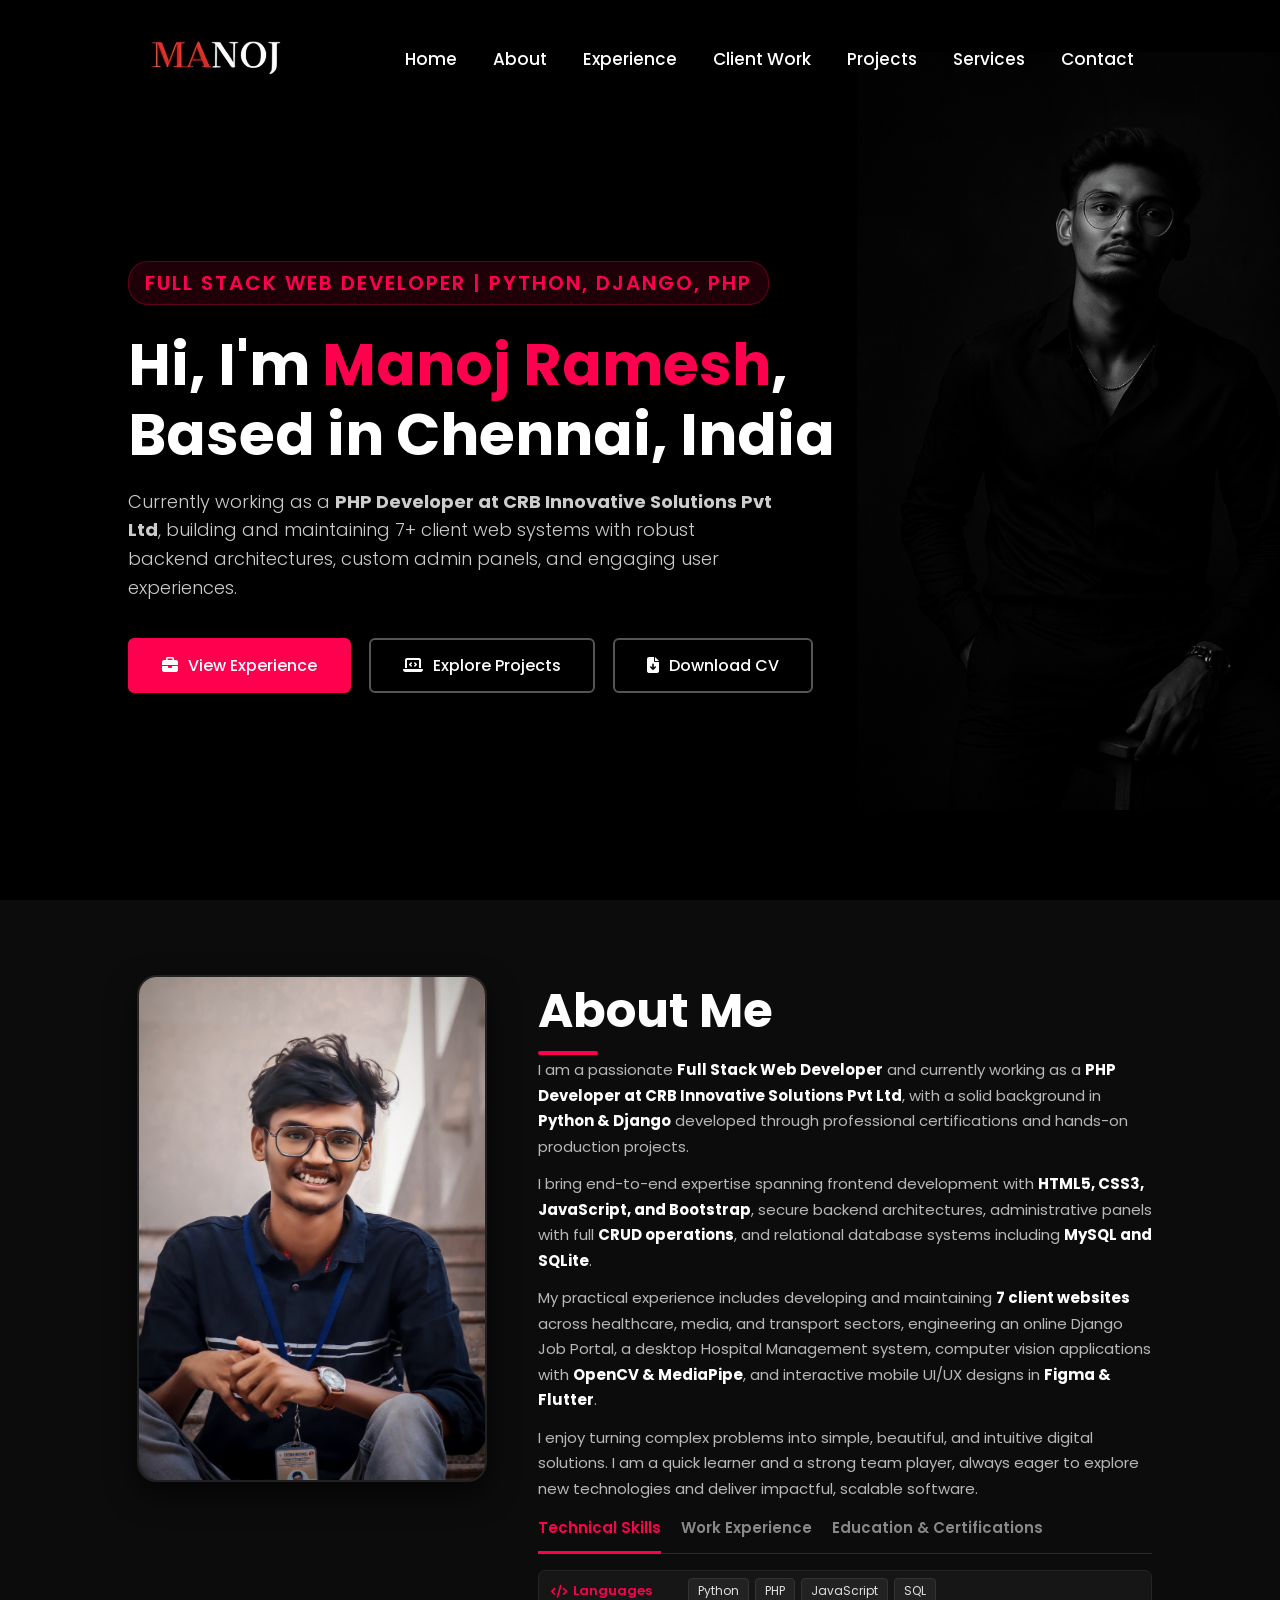
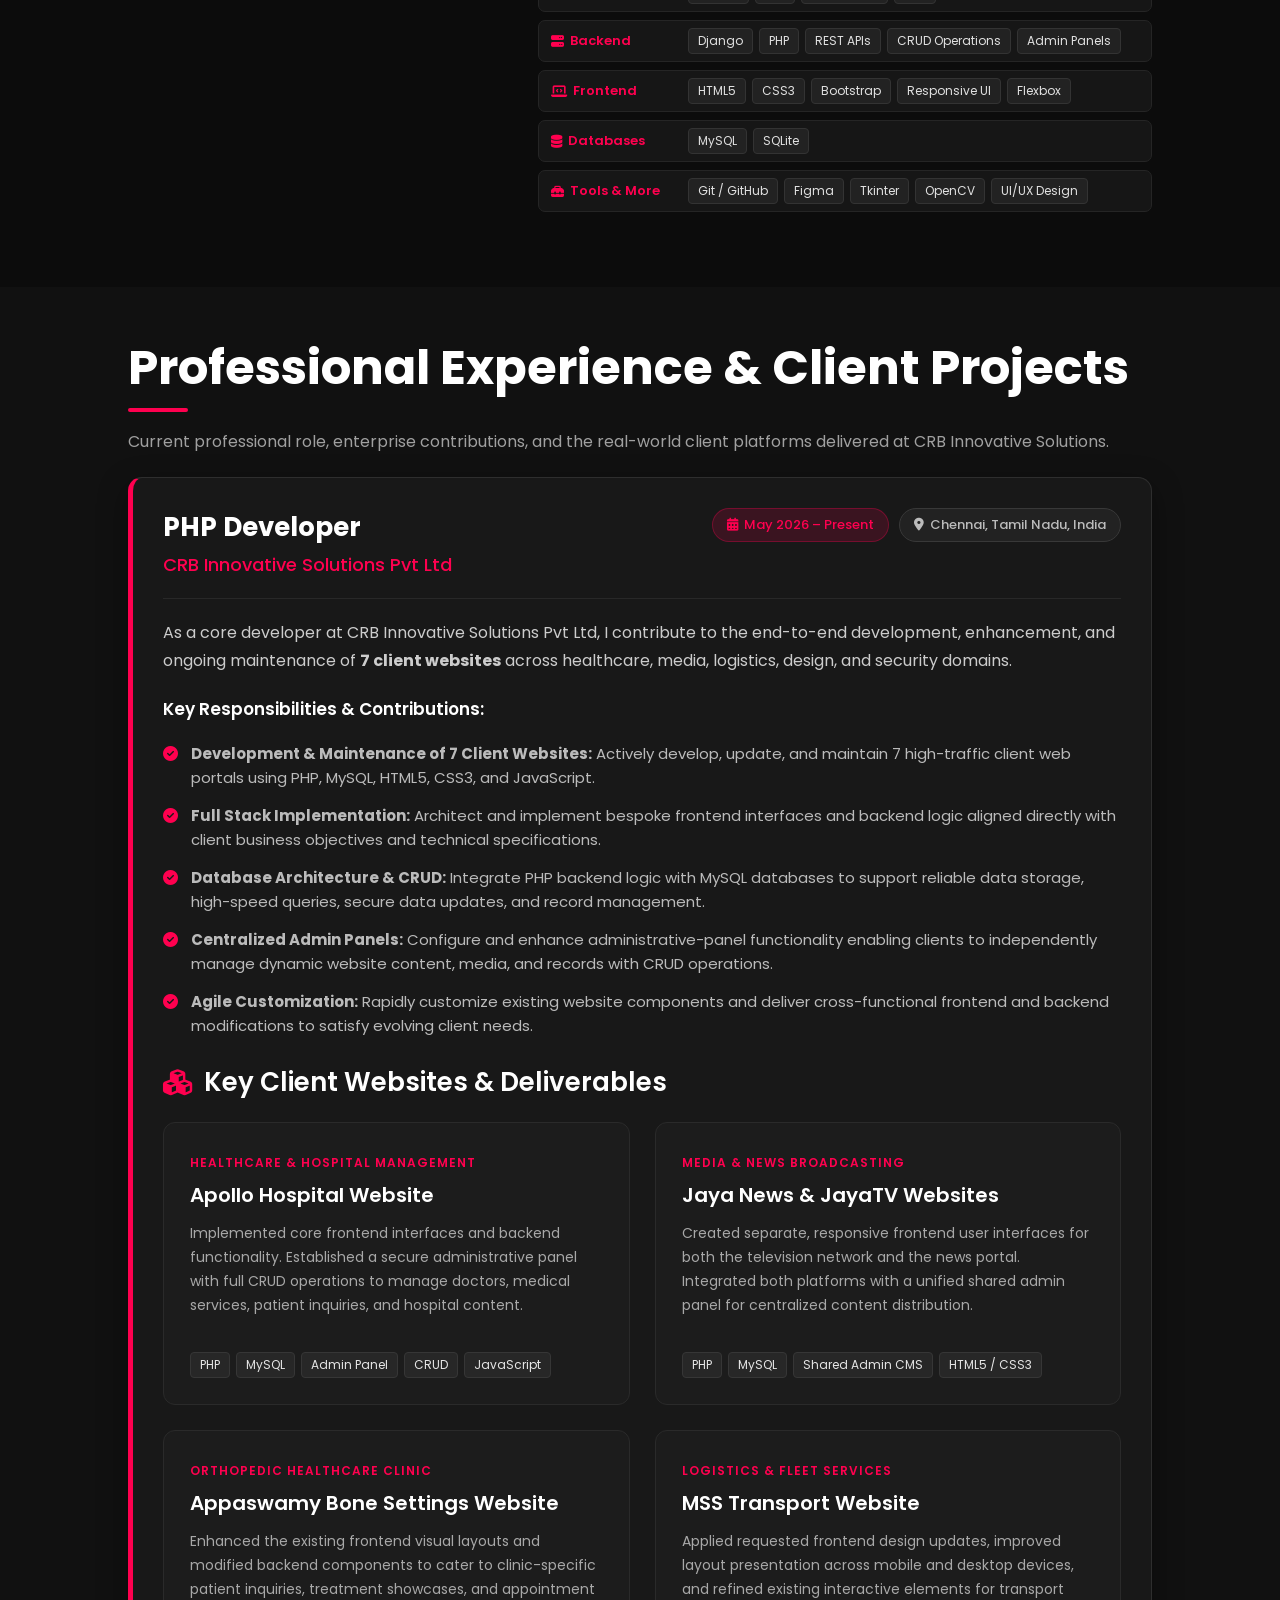
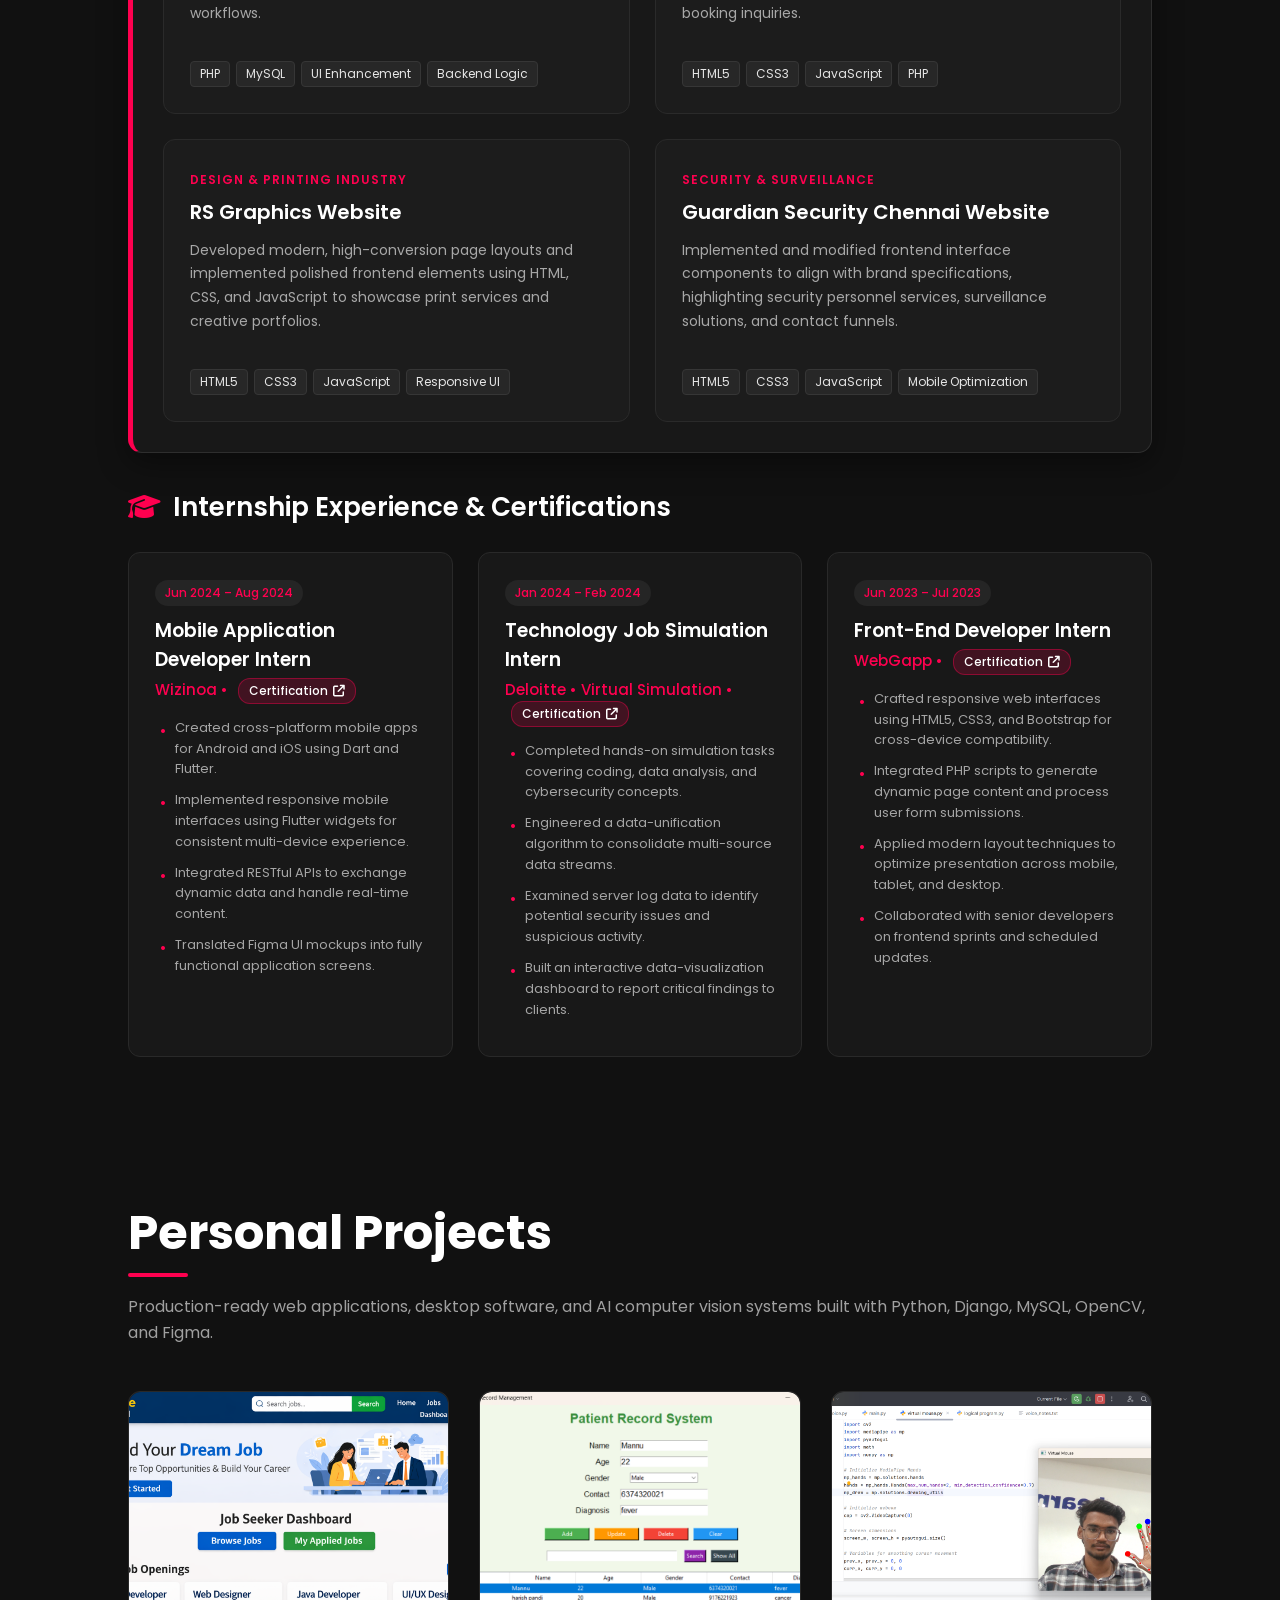
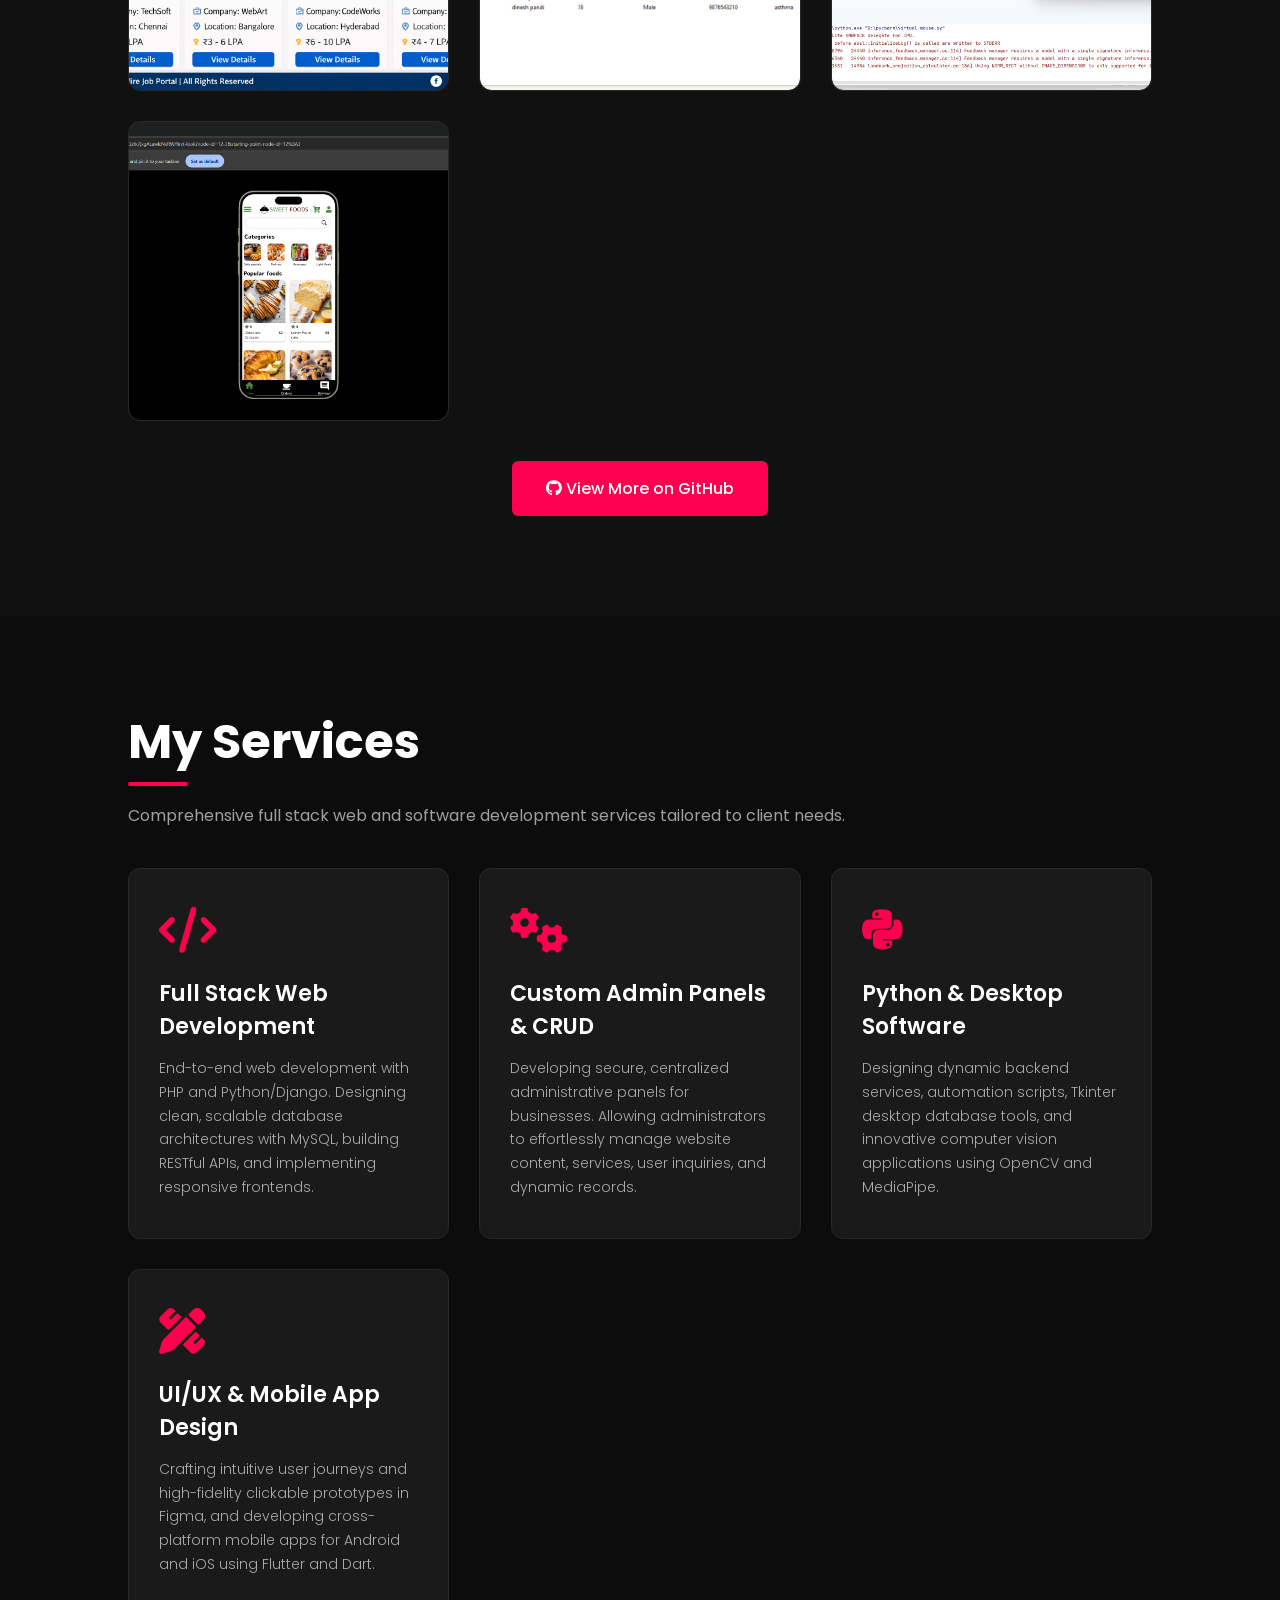
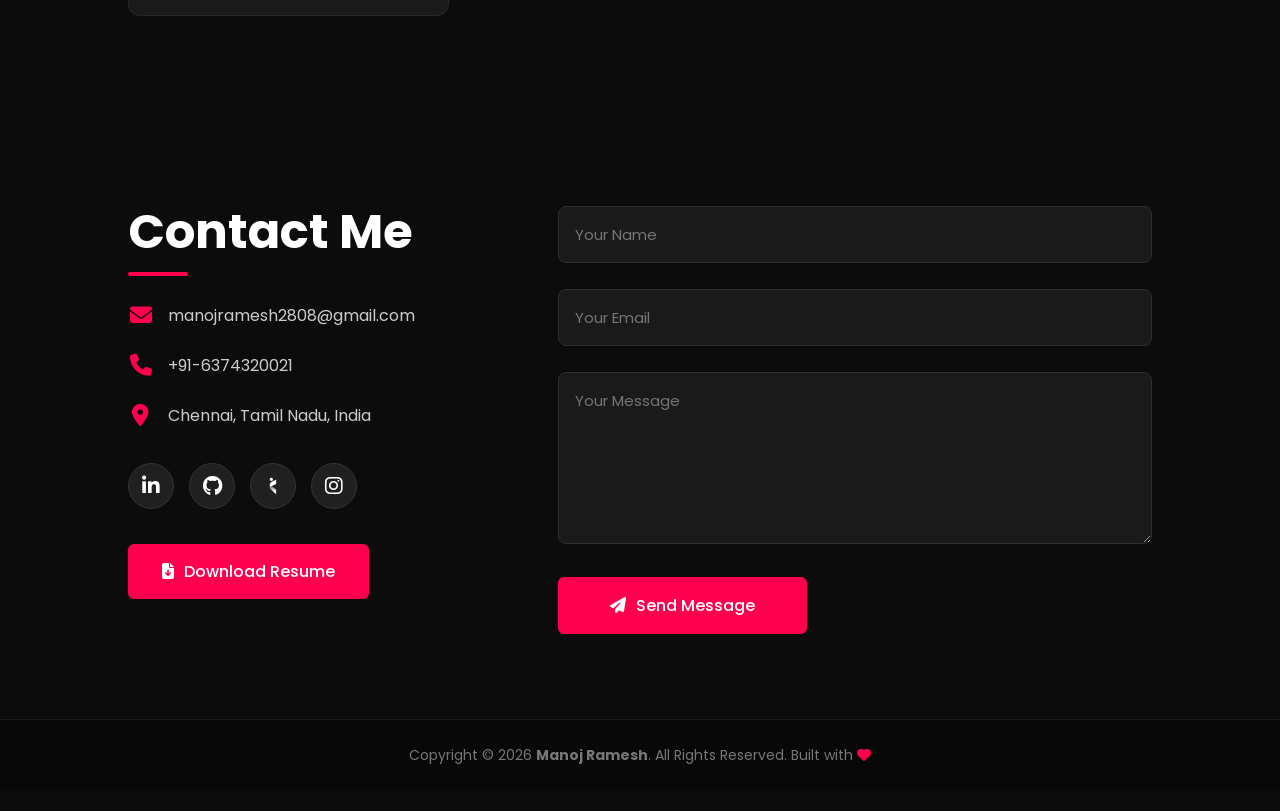
==== index.html @ 7171f38d "first commit" ====
<!DOCTYPE html>
<html lang="en">

<head>
    <meta charset="UTF-8">
    <meta name="viewport" content="width=device-width, initial-scale=1.0">
    <title>Manoj Ramesh | Full Stack Web Developer (Python, Django, PHP)</title>
    <meta name="description" content="Portfolio of Manoj Ramesh - Full Stack Web Developer specializing in Python, Django, PHP, MySQL, and modern frontend technologies.">
    
    <!-- Google Fonts -->
    <link rel="preconnect" href="https://fonts.googleapis.com">
    <link rel="preconnect" href="https://fonts.gstatic.com" crossorigin>
    <link href="https://fonts.googleapis.com/css2?family=Poppins:wght@300;400;500;600;700;800&display=swap" rel="stylesheet">
    
    <!-- Font Awesome -->
    <link rel="stylesheet" href="https://cdnjs.cloudflare.com/ajax/libs/font-awesome/6.5.1/css/all.min.css"
        integrity="sha512-DTOQO9RWCH3ppGqcWaEA1BIZOC6xxalwEsw9c2QQeAIftl+Vegovlnee1c9QX4TctnWMn13TZye+giMm8e2LwA=="
        crossorigin="anonymous" referrerpolicy="no-referrer" />
        
    <link rel="stylesheet" href="style.css">
</head>

<body>
    <!-- ----------------- Header / Hero ----------------- -->
    <div id="header">
        <div class="container">
            <nav>
                <img src="image/manoj logo.jpeg" alt="Manoj Ramesh" class="logo">
                <ul id="sidemenu">
                    <li><a href="#header" onclick="closemenu()">Home</a></li>
                    <li><a href="#about" onclick="closemenu()">About</a></li>
                    <li><a href="#about" onclick="goToExperienceTab(event); closemenu();">Experience</a></li>
                    <li><a href="#client-projects" onclick="closemenu()">Client Work</a></li>
                    <li><a href="#portfolio" onclick="closemenu()">Projects</a></li>
                    <li><a href="#services" onclick="closemenu()">Services</a></li>
                    <li><a href="#contact" onclick="closemenu()">Contact</a></li>
                    <i class="fa-solid fa-xmark" onclick="closemenu()"></i>
                </ul>
                <i class="fa-solid fa-bars" onclick="openmenu()"></i>
            </nav>
            
            <div class="header-text">
                <span class="tagline">Full Stack Web Developer | Python, Django, PHP</span>
                <h1>Hi, I'm <span>Manoj Ramesh</span>,<br>Based in Chennai, India</h1>
                <p class="header-bio">
                    Currently working as a <strong>PHP Developer at CRB Innovative Solutions Pvt Ltd</strong>, building and maintaining 7+ client web systems with robust backend architectures, custom admin panels, and engaging user experiences.
                </p>
                <div class="hero-btns">
                    <a href="#about" onclick="goToExperienceTab(event)" class="btn"><i class="fa-solid fa-briefcase"></i> View Experience</a>
                    <a href="#portfolio" class="btn btn-outline"><i class="fa-solid fa-laptop-code"></i> Explore Projects</a>
                    <a href="image/Manoj_Ramesh_Resume.pdf" download="Manoj_Ramesh_Resume.pdf" target="_blank" rel="noopener noreferrer" class="btn btn-outline"><i class="fa-solid fa-file-arrow-down"></i> Download CV</a>
                </div>
            </div>
        </div>
    </div>

    <!-- ----------------- About Section ----------------- -->
    <div id="about">
        <div class="container">
            <div class="row">
                <div class="about-col-1">
                    <img src="image/m1.png" alt="Manoj Ramesh">
                </div>
                <div class="about-col-2">
                    <h1 class="sub-title">About Me</h1>
                    <p class="about-desc">
                        I am a passionate <strong>Full Stack Web Developer</strong> and currently working as a <strong>PHP Developer at CRB Innovative Solutions Pvt Ltd</strong>, with a solid background in <strong>Python &amp; Django</strong> developed through professional certifications and hands-on production projects.
                    </p>
                    <p class="about-desc">
                        I bring end-to-end expertise spanning frontend development with <strong>HTML5, CSS3, JavaScript, and Bootstrap</strong>, secure backend architectures, administrative panels with full <strong>CRUD operations</strong>, and relational database systems including <strong>MySQL and SQLite</strong>.
                    </p>
                    <p class="about-desc">
                        My practical experience includes developing and maintaining <strong>7 client websites</strong> across healthcare, media, and transport sectors, engineering an online Django Job Portal, a desktop Hospital Management system, computer vision applications with <strong>OpenCV &amp; MediaPipe</strong>, and interactive mobile UI/UX designs in <strong>Figma &amp; Flutter</strong>.
                    </p>
                    <p class="about-desc">
                        I enjoy turning complex problems into simple, beautiful, and intuitive digital solutions. I am a quick learner and a strong team player, always eager to explore new technologies and deliver impactful, scalable software.
                    </p>

                    <div class="tab-titles">
                        <p class="tab-links active-links" data-tab="Skills" onclick="opentab('Skills', event)">Technical Skills</p>
                        <p class="tab-links" data-tab="experience" onclick="opentab('experience', event)">Work Experience</p>
                        <p class="tab-links" data-tab="education" onclick="opentab('education', event)">Education &amp; Certifications</p>
                    </div>

                    <!-- Skills Tab -->
                    <div class="tab-contents active-tab" id="Skills">
                        <div class="skills-compact">
                            <div class="skill-row">
                                <span class="skill-label"><i class="fa-solid fa-code"></i> Languages</span>
                                <div class="skill-pills">
                                    <span class="pill">Python</span>
                                    <span class="pill">PHP</span>
                                    <span class="pill">JavaScript</span>
                                    <span class="pill">SQL</span>
                                </div>
                            </div>
                            <div class="skill-row">
                                <span class="skill-label"><i class="fa-solid fa-server"></i> Backend</span>
                                <div class="skill-pills">
                                    <span class="pill">Django</span>
                                    <span class="pill">PHP</span>
                                    <span class="pill">REST APIs</span>
                                    <span class="pill">CRUD Operations</span>
                                    <span class="pill">Admin Panels</span>
                                </div>
                            </div>
                            <div class="skill-row">
                                <span class="skill-label"><i class="fa-solid fa-laptop-code"></i> Frontend</span>
                                <div class="skill-pills">
                                    <span class="pill">HTML5</span>
                                    <span class="pill">CSS3</span>
                                    <span class="pill">Bootstrap</span>
                                    <span class="pill">Responsive UI</span>
                                    <span class="pill">Flexbox</span>
                                </div>
                            </div>
                            <div class="skill-row">
                                <span class="skill-label"><i class="fa-solid fa-database"></i> Databases</span>
                                <div class="skill-pills">
                                    <span class="pill">MySQL</span>
                                    <span class="pill">SQLite</span>
                                </div>
                            </div>
                            <div class="skill-row">
                                <span class="skill-label"><i class="fa-solid fa-toolbox"></i> Tools &amp; More</span>
                                <div class="skill-pills">
                                    <span class="pill">Git / GitHub</span>
                                    <span class="pill">Figma</span>
                                    <span class="pill">Tkinter</span>
                                    <span class="pill">OpenCV</span>
                                    <span class="pill">UI/UX Design</span>
                                </div>
                            </div>
                        </div>
                    </div>

                    <!-- Experience Tab -->
                    <div class="tab-contents" id="experience">
                        <div class="compact-timeline">
                            <div class="timeline-item">
                                <div class="timeline-header">
                                    <h4>PHP Developer <span>@ CRB Innovative Solutions</span></h4>
                                    <span class="timeline-date">May 2026 – Present</span>
                                </div>
                                <p>Developing &amp; maintaining 7 client websites with PHP, MySQL &amp; custom CRUD admin panels.</p>
                            </div>
                            <div class="timeline-item">
                                <div class="timeline-header">
                                    <h4>Mobile App Developer Intern <span>@ Wizinoa</span> <a href="https://drive.google.com/file/d/1SeJRbdCoPARKc5NvmIj60TiiiS3djqzs/view?usp=drive_link" target="_blank" rel="noopener noreferrer" class="timeline-cert" title="View Wizinoa Certificate"><i class="fa-solid fa-arrow-up-right-from-square"></i></a></h4>
                                    <span class="timeline-date">Jun 2024 – Aug 2024</span>
                                </div>
                                <p>Built cross-platform Flutter/Dart apps with RESTful APIs and Figma UI translations.</p>
                            </div>
                            <div class="timeline-item">
                                <div class="timeline-header">
                                    <h4>Tech Job Simulation Intern <span>@ Deloitte</span> <a href="https://drive.google.com/file/d/1a8XQLCjoil1y2o9O_b8Btnmnpqd7zQct/view?usp=drive_link" target="_blank" rel="noopener noreferrer" class="timeline-cert" title="View Deloitte Certificate"><i class="fa-solid fa-arrow-up-right-from-square"></i></a></h4>
                                    <span class="timeline-date">Jan 2024 – Feb 2024</span>
                                </div>
                                <p>Data unification algorithm, log security analysis &amp; client visualization dashboards.</p>
                            </div>
                            <div class="timeline-item">
                                <div class="timeline-header">
                                    <h4>Front-End Developer Intern <span>@ WebGapp</span> <a href="https://drive.google.com/file/d/194Sd9KxxtYBKtqY3n8BTfPr70JJgkqTL/view?usp=drive_link" target="_blank" rel="noopener noreferrer" class="timeline-cert" title="View WebGapp Certificate"><i class="fa-solid fa-arrow-up-right-from-square"></i></a></h4>
                                    <span class="timeline-date">Jun 2023 – Jul 2023</span>
                                </div>
                                <p>Crafted responsive web interfaces with HTML5, CSS3, Bootstrap &amp; dynamic PHP scripts.</p>
                            </div>
                        </div>
                    </div>

                    <!-- Education Tab -->
                    <div class="tab-contents" id="education">
                        <div class="compact-timeline">
                            <div class="timeline-item">
                                <div class="timeline-header">
                                    <h4>B.E. Computer Science &amp; Engineering</h4>
                                    <span class="timeline-date">2021 – 2025</span>
                                </div>
                                <p>Fatima Michael College of Engineering and Technology • <strong>CGPA: 7.5 / 10.0</strong></p>
                            </div>
                            <div class="timeline-item">
                                <div class="timeline-header">
                                    <h4>Professional Certifications</h4>
                                </div>
                                <div class="skill-pills" style="margin-top: 6px;">
                                    <a href="https://drive.google.com/file/d/1n3PugM1PumfXCnBULHODAvtCDlYxvCdp/view?usp=drive_link" target="_blank" rel="noopener noreferrer" class="pill pill-link" title="Click to view Python Full Stack Certificate"><i class="fa-solid fa-certificate" style="color: #ff004f;"></i> Python Full Stack <i class="fa-solid fa-arrow-up-right-from-square" style="font-size: 10px; margin-left: 3px; color: #ff004f;"></i></a>
                                    <a href="https://drive.google.com/file/d/1MVg9RSWsAK6GQ10AkSQnTVGwOfi8_Z6g/view?usp=drive_link" target="_blank" rel="noopener noreferrer" class="pill pill-link" title="Click to view Cisco CCNA Certificate"><i class="fa-solid fa-certificate" style="color: #ff004f;"></i> Cisco CCNA <i class="fa-solid fa-arrow-up-right-from-square" style="font-size: 10px; margin-left: 3px; color: #ff004f;"></i></a>
                                    <a href="https://drive.google.com/file/d/1JfpSFy-7IV1XxnDhaRau86LdJG6IN-04/view?usp=drive_link" target="_blank" rel="noopener noreferrer" class="pill pill-link" title="Click to view UI/UX Design Certificate"><i class="fa-solid fa-certificate" style="color: #ff004f;"></i> UI/UX Design <i class="fa-solid fa-arrow-up-right-from-square" style="font-size: 10px; margin-left: 3px; color: #ff004f;"></i></a>
                                    <a href="https://drive.google.com/file/d/1HYjTEQ-Je4i0jJEo9oRe0ZLg57Mr2Nta/view?usp=drive_link" target="_blank" rel="noopener noreferrer" class="pill pill-link" title="Click to view DCA Certificate"><i class="fa-solid fa-certificate" style="color: #ff004f;"></i> DCA <i class="fa-solid fa-arrow-up-right-from-square" style="font-size: 10px; margin-left: 3px; color: #ff004f;"></i></a>
                                    <a href="https://drive.google.com/file/d/1tR59QTc2dSclfivomRSajhYR82QL5Ack/view?usp=drive_link" target="_blank" rel="noopener noreferrer" class="pill pill-link" title="Click to view MS PowerPoint Certificate"><i class="fa-solid fa-certificate" style="color: #ff004f;"></i> MS PowerPoint <i class="fa-solid fa-arrow-up-right-from-square" style="font-size: 10px; margin-left: 3px; color: #ff004f;"></i></a>
                                </div>
                            </div>
                            <div class="timeline-item">
                                <div class="timeline-header">
                                    <h4>Languages</h4>
                                </div>
                                <p>English (Professional), Tamil (Native)</p>
                            </div>
                        </div>
                    </div>

                </div>
            </div>
        </div>
    </div>

    <!-- ----------------- Dedicated Experience & Client Work ----------------- -->
    <div id="client-projects">
        <div class="container">
            <h1 class="sub-title">Professional Experience &amp; Client Projects</h1>
            <p class="section-desc">
                Current professional role, enterprise contributions, and the real-world client platforms delivered at CRB Innovative Solutions.
            </p>

            <!-- Main Current Employment Card -->
            <div class="current-job-card">
                <div class="job-header">
                    <div class="job-title-group">
                        <h3>PHP Developer</h3>
                        <h4>CRB Innovative Solutions Pvt Ltd</h4>
                    </div>
                    <div class="job-meta-badges">
                        <span class="meta-badge"><i class="fa-solid fa-calendar-days"></i> May 2026 – Present</span>
                        <span class="meta-badge location"><i class="fa-solid fa-location-dot"></i> Chennai, Tamil Nadu, India</span>
                    </div>
                </div>

                <p class="job-overview">
                    As a core developer at CRB Innovative Solutions Pvt Ltd, I contribute to the end-to-end development, enhancement, and ongoing maintenance of <strong>7 client websites</strong> across healthcare, media, logistics, design, and security domains.
                </p>

                <h4 style="color: #fff; font-size: 17px; margin-top: 20px; font-weight: 600;">Key Responsibilities &amp; Contributions:</h4>
                <ul class="job-contributions">
                    <li>
                        <i class="fa-solid fa-check-circle"></i>
                        <strong>Development &amp; Maintenance of 7 Client Websites:</strong> Actively develop, update, and maintain 7 high-traffic client web portals using PHP, MySQL, HTML5, CSS3, and JavaScript.
                    </li>
                    <li>
                        <i class="fa-solid fa-check-circle"></i>
                        <strong>Full Stack Implementation:</strong> Architect and implement bespoke frontend interfaces and backend logic aligned directly with client business objectives and technical specifications.
                    </li>
                    <li>
                        <i class="fa-solid fa-check-circle"></i>
                        <strong>Database Architecture &amp; CRUD:</strong> Integrate PHP backend logic with MySQL databases to support reliable data storage, high-speed queries, secure data updates, and record management.
                    </li>
                    <li>
                        <i class="fa-solid fa-check-circle"></i>
                        <strong>Centralized Admin Panels:</strong> Configure and enhance administrative-panel functionality enabling clients to independently manage dynamic website content, media, and records with CRUD operations.
                    </li>
                    <li>
                        <i class="fa-solid fa-check-circle"></i>
                        <strong>Agile Customization:</strong> Rapidly customize existing website components and deliver cross-functional frontend and backend modifications to satisfy evolving client needs.
                    </li>
                </ul>

                <!-- Key Client Projects Grid -->
                <h3 class="client-projects-title">
                    <i class="fa-solid fa-cubes"></i> Key Client Websites &amp; Deliverables
                </h3>

                <div class="client-grid">
                    <!-- 1. Apollo Hospital -->
                    <div class="client-card">
                        <div class="client-card-top">
                            <span class="client-category-tag">Healthcare &amp; Hospital Management</span>
                            <h4>Apollo Hospital Website</h4>
                            <p>
                                Implemented core frontend interfaces and backend functionality. Established a secure administrative panel with full CRUD operations to manage doctors, medical services, patient inquiries, and hospital content.
                            </p>
                        </div>
                        <div class="client-card-footer">
                            <span class="tech-tag">PHP</span>
                            <span class="tech-tag">MySQL</span>
                            <span class="tech-tag">Admin Panel</span>
                            <span class="tech-tag">CRUD</span>
                            <span class="tech-tag">JavaScript</span>
                        </div>
                    </div>

                    <!-- 2. Jaya News and JayaTV -->
                    <div class="client-card">
                        <div class="client-card-top">
                            <span class="client-category-tag">Media &amp; News Broadcasting</span>
                            <h4>Jaya News &amp; JayaTV Websites</h4>
                            <p>
                                Created separate, responsive frontend user interfaces for both the television network and the news portal. Integrated both platforms with a unified shared admin panel for centralized content distribution.
                            </p>
                        </div>
                        <div class="client-card-footer">
                            <span class="tech-tag">PHP</span>
                            <span class="tech-tag">MySQL</span>
                            <span class="tech-tag">Shared Admin CMS</span>
                            <span class="tech-tag">HTML5 / CSS3</span>
                        </div>
                    </div>

                    <!-- 3. Appaswamy Bone Settings -->
                    <div class="client-card">
                        <div class="client-card-top">
                            <span class="client-category-tag">Orthopedic Healthcare Clinic</span>
                            <h4>Appaswamy Bone Settings Website</h4>
                            <p>
                                Enhanced the existing frontend visual layouts and modified backend components to cater to clinic-specific patient inquiries, treatment showcases, and appointment workflows.
                            </p>
                        </div>
                        <div class="client-card-footer">
                            <span class="tech-tag">PHP</span>
                            <span class="tech-tag">MySQL</span>
                            <span class="tech-tag">UI Enhancement</span>
                            <span class="tech-tag">Backend Logic</span>
                        </div>
                    </div>

                    <!-- 4. MSS Transport -->
                    <div class="client-card">
                        <div class="client-card-top">
                            <span class="client-category-tag">Logistics &amp; Fleet Services</span>
                            <h4>MSS Transport Website</h4>
                            <p>
                                Applied requested frontend design updates, improved layout presentation across mobile and desktop devices, and refined existing interactive elements for transport booking inquiries.
                            </p>
                        </div>
                        <div class="client-card-footer">
                            <span class="tech-tag">HTML5</span>
                            <span class="tech-tag">CSS3</span>
                            <span class="tech-tag">JavaScript</span>
                            <span class="tech-tag">PHP</span>
                        </div>
                    </div>

                    <!-- 5. RS Graphics -->
                    <div class="client-card">
                        <div class="client-card-top">
                            <span class="client-category-tag">Design &amp; Printing Industry</span>
                            <h4>RS Graphics Website</h4>
                            <p>
                                Developed modern, high-conversion page layouts and implemented polished frontend elements using HTML, CSS, and JavaScript to showcase print services and creative portfolios.
                            </p>
                        </div>
                        <div class="client-card-footer">
                            <span class="tech-tag">HTML5</span>
                            <span class="tech-tag">CSS3</span>
                            <span class="tech-tag">JavaScript</span>
                            <span class="tech-tag">Responsive UI</span>
                        </div>
                    </div>

                    <!-- 6. Guardian Security Chennai -->
                    <div class="client-card">
                        <div class="client-card-top">
                            <span class="client-category-tag">Security &amp; Surveillance</span>
                            <h4>Guardian Security Chennai Website</h4>
                            <p>
                                Implemented and modified frontend interface components to align with brand specifications, highlighting security personnel services, surveillance solutions, and contact funnels.
                            </p>
                        </div>
                        <div class="client-card-footer">
                            <span class="tech-tag">HTML5</span>
                            <span class="tech-tag">CSS3</span>
                            <span class="tech-tag">JavaScript</span>
                            <span class="tech-tag">Mobile Optimization</span>
                        </div>
                    </div>
                </div>
            </div>

            <!-- Internships Section -->
            <div class="internships-section">
                <h3 class="client-projects-title">
                    <i class="fa-solid fa-graduation-cap"></i> Internship Experience &amp; Certifications
                </h3>
                <div class="intern-grid">
                    <!-- Wizinoa -->
                    <div class="intern-card">
                        <span class="intern-badge">Jun 2024 – Aug 2024</span>
                        <h4>Mobile Application Developer Intern</h4>
                        <div class="intern-company">Wizinoa • <a href="https://drive.google.com/file/d/1SeJRbdCoPARKc5NvmIj60TiiiS3djqzs/view?usp=drive_link" target="_blank" rel="noopener noreferrer" class="intern-cert-link" title="Click to view Wizinoa Internship Certificate">Certification <i class="fa-solid fa-arrow-up-right-from-square"></i></a></div>
                        <ul>
                            <li>Created cross-platform mobile apps for Android and iOS using Dart and Flutter.</li>
                            <li>Implemented responsive mobile interfaces using Flutter widgets for consistent multi-device experience.</li>
                            <li>Integrated RESTful APIs to exchange dynamic data and handle real-time content.</li>
                            <li>Translated Figma UI mockups into fully functional application screens.</li>
                        </ul>
                    </div>

                    <!-- Deloitte -->
                    <div class="intern-card">
                        <span class="intern-badge">Jan 2024 – Feb 2024</span>
                        <h4>Technology Job Simulation Intern</h4>
                        <div class="intern-company">Deloitte • Virtual Simulation • <a href="https://drive.google.com/file/d/1a8XQLCjoil1y2o9O_b8Btnmnpqd7zQct/view?usp=drive_link" target="_blank" rel="noopener noreferrer" class="intern-cert-link" title="Click to view Deloitte Job Simulation Certificate">Certification <i class="fa-solid fa-arrow-up-right-from-square"></i></a></div>
                        <ul>
                            <li>Completed hands-on simulation tasks covering coding, data analysis, and cybersecurity concepts.</li>
                            <li>Engineered a data-unification algorithm to consolidate multi-source data streams.</li>
                            <li>Examined server log data to identify potential security issues and suspicious activity.</li>
                            <li>Built an interactive data-visualization dashboard to report critical findings to clients.</li>
                        </ul>
                    </div>

                    <!-- WebGapp -->
                    <div class="intern-card">
                        <span class="intern-badge">Jun 2023 – Jul 2023</span>
                        <h4>Front-End Developer Intern</h4>
                        <div class="intern-company">WebGapp • <a href="https://drive.google.com/file/d/194Sd9KxxtYBKtqY3n8BTfPr70JJgkqTL/view?usp=drive_link" target="_blank" rel="noopener noreferrer" class="intern-cert-link" title="Click to view WebGapp Internship Certificate">Certification <i class="fa-solid fa-arrow-up-right-from-square"></i></a></div>
                        <ul>
                            <li>Crafted responsive web interfaces using HTML5, CSS3, and Bootstrap for cross-device compatibility.</li>
                            <li>Integrated PHP scripts to generate dynamic page content and process user form submissions.</li>
                            <li>Applied modern layout techniques to optimize presentation across mobile, tablet, and desktop.</li>
                            <li>Collaborated with senior developers on frontend sprints and scheduled updates.</li>
                        </ul>
                    </div>
                </div>
            </div>
        </div>
    </div>

    <!-- ----------------- Projects / Work Section ----------------- -->
    <div id="portfolio">
        <div class="container">
            <h1 class="sub-title">Personal Projects</h1>
            <p class="section-desc">
                Production-ready web applications, desktop software, and AI computer vision systems built with Python, Django, MySQL, OpenCV, and Figma.
            </p>

            <div class="work-list">
                <!-- 1. Job Portal -->
                <div class="work">
                    <img src="image/work4.png" alt="Smart Hire Job Portal">
                    <div class="layer">
                        <h3>Job Portal (Smart Hire)</h3>
                        <p class="tech-stack">Python • Django • HTML5 • CSS3 • Bootstrap • JavaScript • MySQL • SQLite</p>
                        <p>
                            Developed a full-stack Django web application featuring user registration, role authentication, URL routing, job seeker &amp; employer dashboards, and database migration handling.
                        </p>
                        <a href="https://jobportal-2-y1wu.onrender.com/" target="_blank" title="View Live Job Portal"><i class="fa-solid fa-arrow-up-right-from-square"></i></a>
                    </div>
                </div>

                <!-- 2. Hospital Management System -->
                <div class="work">
                    <img src="image/work1.png" alt="Hospital Management System">
                    <div class="layer">
                        <h3>Hospital Management System</h3>
                        <p class="tech-stack">Python • Tkinter • MySQL Database</p>
                        <p>
                            Engineered a comprehensive desktop application to manage patient records, doctor information, and appointment scheduling with full CRUD operations and secure login authentication.
                        </p>
                        <a href="https://github.com/Manoj2823/Hospital-Management-System" target="_blank" rel="noopener noreferrer" title="View on GitHub"><i class="fa-brands fa-github"></i></a>
                    </div>
                </div>

                <!-- 3. Virtual Mouse Using Hand Gesture Recognition -->
                <div class="work">
                    <img src="image/work3.png" alt="Virtual Mouse Gesture Recognition">
                    <div class="layer">
                        <h3>Virtual Mouse (Gesture Recognition)</h3>
                        <p class="tech-stack">Python • MediaPipe • OpenCV • PyAutoGUI</p>
                        <p>
                            Webcam-based touchless mouse that translates hand gestures into real-time cursor movement, left-clicks, and right-clicks with landmark detection and cursor jitter smoothing.
                        </p>
                        <a href="https://github.com/Manoj2823/Virtual-Mouse-Using-Hand-gestures" target="_blank" rel="noopener noreferrer" title="View on GitHub"><i class="fa-brands fa-github"></i></a>
                    </div>
                </div>

                <!-- 4. Food Delivery App UI/UX -->
                <div class="work">
                    <img src="image/work2.png" alt="Food Delivery App UI/UX Design">
                    <div class="layer">
                        <h3>Food Delivery App (Sweet Foods)</h3>
                        <p class="tech-stack">Figma • Mobile UI/UX Design • Interactive Prototyping</p>
                        <p>
                            Designed high-fidelity UI/UX mobile prototypes covering onboarding, user authentication, restaurant catalogs, item filtering, cart, and checkout flow mapping.
                        </p>
                        <a href="https://www.figma.com/proto/pyUVQztk7jxgALawlcNxRW/first-look?node-id=0-1&t=zEWCAJIb4KPZZ1Pg-1" target="_blank" title="View Figma Prototype"><i class="fa-solid fa-arrow-up-right-from-square"></i></a>
                    </div>
                </div>
            </div>

            <a href="https://github.com/Manoj2823" target="_blank" class="btn btn-center"><i class="fa-brands fa-github"></i> View More on GitHub</a>
        </div>
    </div>

    <!-- ----------------- Services Section ----------------- -->
    <div id="services">
        <div class="container">
            <h1 class="sub-title">My Services</h1>
            <p class="section-desc">Comprehensive full stack web and software development services tailored to client needs.</p>

            <div class="services-list">
                <div>
                    <i class="fa-solid fa-code"></i>
                    <h2>Full Stack Web Development</h2>
                    <p>
                        End-to-end web development with PHP and Python/Django. Designing clean, scalable database architectures with MySQL, building RESTful APIs, and implementing responsive frontends.
                    </p>
                </div>
                <div>
                    <i class="fa-solid fa-gears"></i>
                    <h2>Custom Admin Panels &amp; CRUD</h2>
                    <p>
                        Developing secure, centralized administrative panels for businesses. Allowing administrators to effortlessly manage website content, services, user inquiries, and dynamic records.
                    </p>
                </div>
                <div>
                    <i class="fa-brands fa-python"></i>
                    <h2>Python &amp; Desktop Software</h2>
                    <p>
                        Designing dynamic backend services, automation scripts, Tkinter desktop database tools, and innovative computer vision applications using OpenCV and MediaPipe.
                    </p>
                </div>
                <div>
                    <i class="fa-solid fa-pen-ruler"></i>
                    <h2>UI/UX &amp; Mobile App Design</h2>
                    <p>
                        Crafting intuitive user journeys and high-fidelity clickable prototypes in Figma, and developing cross-platform mobile apps for Android and iOS using Flutter and Dart.
                    </p>
                </div>
            </div>
        </div>
    </div>

    <!-- ----------------- Contact Section ----------------- -->
    <div id="contact">
        <div class="container">
            <div class="row">
                <div class="contact-left">
                    <h1 class="sub-title">Contact Me</h1>
                    <p><i class="fa-solid fa-envelope"></i> manojramesh2808@gmail.com</p>
                    <p><i class="fa-solid fa-phone"></i> +91-6374320021</p>
                    <p><i class="fa-solid fa-location-dot"></i> Chennai, Tamil Nadu, India</p>

                    <div class="social-icons">
                        <a href="https://www.linkedin.com/in/manojramesh28" target="_blank" rel="noopener noreferrer" title="LinkedIn"><i class="fa-brands fa-linkedin-in"></i></a>
                        <a href="https://github.com/Manoj2823" target="_blank" rel="noopener noreferrer" title="GitHub"><i class="fa-brands fa-github"></i></a>
                        <a href="https://www.naukri.com/mnjuser/profile?id=&altresid" target="_blank" rel="noopener noreferrer" title="Naukri"><img src="image/naukri.png" alt="Naukri" class="naukri-icon"></a>
                        <a href="https://www.instagram.com/__m_a__n__n__u__/?hl=en" target="_blank" rel="noopener noreferrer" title="Instagram"><i class="fa-brands fa-instagram"></i></a>
                    </div>

                    <a href="image/Manoj_Ramesh_Resume.pdf" download="Manoj_Ramesh_Resume.pdf" target="_blank" rel="noopener noreferrer" class="btn btn2">
                        <i class="fa-solid fa-file-arrow-down"></i> Download Resume
                    </a>
                </div>

                <div class="contact-right">
                    <form name="submit-to-google-sheet">
                        <input type="text" name="name" placeholder="Your Name" required>
                        <input type="email" name="email" placeholder="Your Email" required>
                        <textarea name="project" rows="6" placeholder="Your Message" required></textarea>
                        <button type="submit" class="btn btn2"><i class="fa-solid fa-paper-plane"></i> Send Message</button>
                    </form>
                    <span id="msg"></span>
                </div>
            </div>
        </div>

        <div class="copyright">
            <p>Copyright &copy; 2026 <strong>Manoj Ramesh</strong>. All Rights Reserved. Built with <i class="fa-solid fa-heart"></i></p>
        </div>
    </div>

    <!-- ----------------- External Scripts ----------------- -->
    <script src="script.js"></script>
</body>

</html>
---- style.css ----
* {
    margin: 0;
    padding: 0;
    font-family: 'Poppins', sans-serif;
    box-sizing: border-box;
}

body {
    background-color: #0c0c0c;
    color: #fff;
    overflow-x: hidden;
}

html {
    scroll-behavior: smooth;
}

/* ----------------- Header & Navigation ----------------- */
#header {
    width: 100%;
    min-height: 100vh;
    background-image: url('image/background.png');
    background-size: cover;
    background-position: center;
    position: relative;
}

.container {
    padding: 10px 10%;
}

nav {
    display: flex;
    align-items: center;
    justify-content: space-between;
    flex-wrap: wrap;
    padding: 15px 0;
}

.logo {
    width: 180px;
    height: auto;
    border-radius: 8px;
    object-fit: contain;
}

nav ul {
    display: flex;
    align-items: center;
}

nav ul li {
    display: inline-block;
    list-style: none;
    margin: 10px 18px;
}

nav ul li a {
    color: #fff;
    text-decoration: none;
    font-size: 17px;
    font-weight: 500;
    position: relative;
    transition: color 0.3s;
}

nav ul li a::after {
    content: '';
    width: 0;
    height: 3px;
    background-color: #ff004f;
    position: absolute;
    left: 0;
    bottom: -6px;
    transition: 0.4s ease;
}

nav ul li a:hover {
    color: #ff004f;
}

nav ul li a:hover::after {
    width: 100%;
}

nav .fa-solid {
    display: none;
}

.header-text {
    margin-top: 15%;
    font-size: 26px;
}

.header-text .tagline {
    font-size: 20px;
    font-weight: 600;
    color: #ff004f;
    letter-spacing: 2px;
    text-transform: uppercase;
    display: inline-block;
    margin-bottom: 15px;
    background: rgba(255, 0, 79, 0.12);
    padding: 6px 16px;
    border-radius: 20px;
    border: 1px solid rgba(255, 0, 79, 0.3);
}

.header-text h1 {
    font-size: 58px;
    margin-top: 10px;
    line-height: 1.2;
    font-weight: 700;
}

.header-text h1 span {
    color: #ff004f;
}

.header-bio {
    font-size: 18px;
    color: #ccc;
    max-width: 650px;
    margin-top: 18px;
    line-height: 1.6;
    font-weight: 300;
}

.hero-btns {
    display: flex;
    align-items: center;
    gap: 18px;
    margin-top: 35px;
    flex-wrap: wrap;
}

.hero-btns .btn {
    margin: 0;
}

/* ----------------- Buttons ----------------- */
.btn {
    display: inline-flex;
    align-items: center;
    gap: 10px;
    padding: 13px 32px;
    background: #ff004f;
    color: #fff;
    text-decoration: none;
    border-radius: 6px;
    font-size: 16px;
    font-weight: 500;
    border: 2px solid #ff004f;
    transition: all 0.3s ease;
    cursor: pointer;
}

.btn:hover {
    background: transparent;
    color: #ff004f;
    transform: translateY(-3px);
    box-shadow: 0 10px 20px rgba(255, 0, 79, 0.25);
}

.btn.btn-outline {
    background: transparent;
    color: #fff;
    border: 2px solid #555;
}

.btn.btn-outline:hover {
    border-color: #ff004f;
    background: #ff004f;
    color: #fff;
}

.btn-center {
    display: table;
    margin: 40px auto 10px;
}

/* ----------------- Section Headings ----------------- */
.sub-title {
    font-size: 48px;
    font-weight: 700;
    color: #fff;
    position: relative;
    display: inline-block;
    margin-bottom: 10px;
}

.sub-title::after {
    content: '';
    position: absolute;
    left: 0;
    bottom: -8px;
    width: 60px;
    height: 4px;
    background: #ff004f;
    border-radius: 2px;
}

.section-desc {
    color: #a0a0a0;
    font-size: 16px;
    margin-top: 15px;
    margin-bottom: 22px;
    line-height: 1.6;
}

/* ----------------- About Section ----------------- */
#about {
    padding: 65px 0;
    color: #ababab;
}

.row {
    display: flex;
    justify-content: space-between;
    flex-wrap: wrap;
    align-items: flex-start;
}

.about-col-1 {
    flex-basis: 36%;
    display: flex;
    justify-content: center;
    align-items: flex-start;
}

.about-col-1 img {
    width: 100%;
    max-width: 350px;
    height: auto;
    border-radius: 20px;
    box-shadow: 0 12px 30px rgba(0, 0, 0, 0.6);
    border: 2px solid #222;
    transition: transform 0.4s ease, border-color 0.4s ease;
}

.about-col-1 img:hover {
    transform: scale(1.02);
    border-color: #ff004f;
}

.about-col-2 {
    flex-basis: 60%;
}

.about-desc {
    font-size: 15px;
    line-height: 1.7;
    color: #b8b8b8;
    margin-bottom: 12px;
}

.about-desc strong {
    color: #fff;
}

.tab-titles {
    display: flex;
    margin: 15px 0 16px;
    border-bottom: 1px solid #282828;
    padding-bottom: 8px;
    flex-wrap: wrap;
    gap: 20px;
}

.tab-links {
    font-size: 15px;
    font-weight: 600;
    cursor: pointer;
    position: relative;
    color: #888;
    transition: color 0.3s;
    padding-bottom: 6px;
}

.tab-links::after {
    content: '';
    width: 0;
    height: 3px;
    background-color: #ff004f;
    position: absolute;
    left: 0;
    bottom: -9px;
    transition: 0.4s;
}

.tab-links:hover {
    color: #fff;
}

.tab-links.active-links {
    color: #ff004f;
}

.tab-links.active-links::after {
    width: 100%;
}

.tab-contents {
    display: none;
    animation: fadeIn 0.4s ease-in-out;
}

.tab-contents.active-tab {
    display: block;
}

@keyframes fadeIn {
    from { opacity: 0; transform: translateY(6px); }
    to { opacity: 1; transform: translateY(0); }
}

/* Compact Technical Skills Tab */
.skills-compact {
    display: flex;
    flex-direction: column;
    gap: 8px;
}

.skill-row {
    display: flex;
    align-items: center;
    gap: 12px;
    background: #161616;
    padding: 7px 12px;
    border-radius: 7px;
    border: 1px solid #252525;
    transition: border-color 0.3s ease;
}

.skill-row:hover {
    border-color: #ff004f;
}

.skill-label {
    min-width: 125px;
    font-size: 13px;
    font-weight: 600;
    color: #ff004f;
    display: flex;
    align-items: center;
    gap: 6px;
}

.skill-pills {
    display: flex;
    flex-wrap: wrap;
    gap: 6px;
}

.pill {
    background: #222;
    color: #e0e0e0;
    font-size: 12px;
    padding: 3px 9px;
    border-radius: 4px;
    border: 1px solid #333;
    font-weight: 400;
}

a.pill {
    text-decoration: none;
    display: inline-flex;
    align-items: center;
    gap: 4px;
    cursor: pointer;
    transition: all 0.25s ease;
}

a.pill:hover {
    background: #ff004f;
    border-color: #ff004f;
    color: #fff;
    transform: translateY(-2px);
}

a.pill:hover i {
    color: #fff !important;
}

/* Compact Timeline (for Experience and Education tabs) */
.compact-timeline {
    display: flex;
    flex-direction: column;
    gap: 8px;
    margin: 0;
}

.timeline-item {
    background: #161616;
    border: 1px solid #252525;
    border-left: 3px solid #ff004f;
    padding: 9px 13px;
    border-radius: 7px;
    transition: border-color 0.3s ease;
}

.timeline-item:hover {
    border-color: #383838;
    border-left-color: #ff004f;
}

.timeline-header {
    display: flex;
    justify-content: space-between;
    align-items: center;
    flex-wrap: wrap;
    gap: 6px;
    margin-bottom: 3px;
}

.timeline-header h4 {
    font-size: 13.5px;
    color: #fff;
    font-weight: 600;
}

.timeline-header h4 span {
    color: #ff004f;
    font-weight: 500;
}

.timeline-date {
    font-size: 11px;
    color: #ff004f;
    background: rgba(255, 0, 79, 0.1);
    padding: 2px 8px;
    border-radius: 12px;
    border: 1px solid rgba(255, 0, 79, 0.25);
    font-weight: 500;
}

.timeline-item p {
    font-size: 12px;
    color: #a8a8a8;
    line-height: 1.45;
    margin: 0;
}

/* ----------------- Dedicated Experience Section ----------------- */
#client-projects {
    padding: 35px 0 40px;
    background: #111111;
}

.current-job-card {
    background: #181818;
    border: 1px solid #2e2e2e;
    border-left: 5px solid #ff004f;
    border-radius: 14px;
    padding: 30px;
    margin-bottom: 30px;
    box-shadow: 0 10px 30px rgba(0, 0, 0, 0.4);
    transition: transform 0.3s ease, box-shadow 0.3s ease;
}

.current-job-card:hover {
    transform: translateY(-4px);
    box-shadow: 0 15px 35px rgba(255, 0, 79, 0.12);
}

.job-header {
    display: flex;
    justify-content: space-between;
    align-items: flex-start;
    flex-wrap: wrap;
    gap: 15px;
    border-bottom: 1px solid #282828;
    padding-bottom: 20px;
    margin-bottom: 20px;
}

.job-title-group h3 {
    font-size: 26px;
    color: #fff;
    font-weight: 700;
}

.job-title-group h4 {
    font-size: 18px;
    color: #ff004f;
    margin-top: 4px;
    font-weight: 500;
}

.job-meta-badges {
    display: flex;
    gap: 10px;
    flex-wrap: wrap;
}

.meta-badge {
    background: rgba(255, 0, 79, 0.15);
    color: #ff004f;
    border: 1px solid rgba(255, 0, 79, 0.3);
    padding: 6px 14px;
    border-radius: 20px;
    font-size: 13px;
    font-weight: 500;
    display: inline-flex;
    align-items: center;
    gap: 6px;
}

.meta-badge.location {
    background: #222;
    color: #bbb;
    border-color: #383838;
}

.job-overview {
    font-size: 16px;
    color: #ccc;
    line-height: 1.8;
    margin-bottom: 20px;
}

.job-contributions {
    list-style: none;
    margin: 20px 0;
}

.job-contributions li {
    position: relative;
    padding-left: 28px;
    margin-bottom: 14px;
    font-size: 15px;
    color: #bbb;
    line-height: 1.6;
}

.job-contributions li i {
    position: absolute;
    left: 0;
    top: 4px;
    color: #ff004f;
    font-size: 15px;
}

/* Client Projects Grid */
.client-projects-title {
    font-size: 26px;
    color: #fff;
    font-weight: 600;
    margin: 25px 0 16px;
    display: flex;
    align-items: center;
    gap: 12px;
}

.client-projects-title i {
    color: #ff004f;
}

.client-grid {
    display: grid;
    grid-template-columns: repeat(auto-fit, minmax(320px, 1fr));
    gap: 25px;
    margin-top: 20px;
}

.client-card {
    background: #1c1c1c;
    border: 1px solid #2a2a2a;
    border-radius: 12px;
    padding: 26px;
    transition: all 0.35s ease;
    display: flex;
    flex-direction: column;
    justify-content: space-between;
}

.client-card:hover {
    border-color: #ff004f;
    transform: translateY(-6px);
    background: #202020;
    box-shadow: 0 12px 25px rgba(255, 0, 79, 0.15);
}

.client-card-top {
    margin-bottom: 15px;
}

.client-category-tag {
    font-size: 12px;
    text-transform: uppercase;
    letter-spacing: 1px;
    color: #ff004f;
    font-weight: 600;
    margin-bottom: 8px;
    display: inline-block;
}

.client-card h4 {
    font-size: 20px;
    color: #fff;
    font-weight: 600;
    margin-bottom: 12px;
}

.client-card p {
    font-size: 14px;
    color: #a8a8a8;
    line-height: 1.7;
    margin-bottom: 20px;
}

.client-card-footer {
    display: flex;
    flex-wrap: wrap;
    gap: 6px;
}

.tech-tag {
    background: #272727;
    color: #e5e5e5;
    font-size: 12px;
    padding: 3px 9px;
    border-radius: 4px;
    border: 1px solid #363636;
}

/* Internships Sub-section */
.internships-section {
    margin-top: 35px;
}

.intern-grid {
    display: grid;
    grid-template-columns: repeat(auto-fit, minmax(310px, 1fr));
    gap: 25px;
    margin-top: 25px;
}

.intern-card {
    background: #181818;
    border: 1px solid #292929;
    border-radius: 12px;
    padding: 26px;
    transition: all 0.3s ease;
}

.intern-card:hover {
    border-color: #ff004f;
    transform: translateY(-5px);
}

.intern-badge {
    display: inline-block;
    font-size: 12px;
    padding: 4px 10px;
    background: #252525;
    color: #ff004f;
    border-radius: 15px;
    margin-bottom: 10px;
    font-weight: 500;
}

.intern-card h4 {
    font-size: 19px;
    color: #fff;
    font-weight: 600;
}

.intern-company {
    font-size: 15px;
    color: #ff004f;
    margin: 4px 0 14px;
    font-weight: 500;
}

.intern-cert-link {
    display: inline-flex;
    align-items: center;
    gap: 5px;
    color: #fff;
    background: rgba(255, 0, 79, 0.18);
    border: 1px solid rgba(255, 0, 79, 0.4);
    padding: 3px 10px;
    border-radius: 12px;
    font-size: 12px;
    text-decoration: none;
    font-weight: 500;
    margin-left: 6px;
    transition: all 0.25s ease;
    vertical-align: middle;
}

.intern-cert-link:hover {
    background: #ff004f;
    color: #fff;
    transform: translateY(-2px);
    box-shadow: 0 4px 12px rgba(255, 0, 79, 0.35);
}

.timeline-cert {
    display: inline-flex;
    align-items: center;
    color: #ff004f;
    font-size: 11px;
    margin-left: 6px;
    text-decoration: none;
    transition: transform 0.2s;
}

.timeline-cert:hover {
    transform: scale(1.2);
    color: #fff;
}

.intern-card ul {
    list-style: none;
    padding: 0;
}

.intern-card ul li {
    position: relative;
    padding-left: 20px;
    font-size: 13px;
    color: #a5a5a5;
    margin-bottom: 10px;
    line-height: 1.6;
}

.intern-card ul li::before {
    content: '•';
    color: #ff004f;
    position: absolute;
    left: 5px;
    font-size: 16px;
}

/* ----------------- Services Section ----------------- */
#services {
    padding: 80px 0;
}

.services-list {
    display: grid;
    grid-template-columns: repeat(auto-fit, minmax(260px, 1fr));
    grid-gap: 30px;
    margin-top: 40px;
}

.services-list div {
    background-color: #1a1a1a;
    padding: 38px 30px;
    border-radius: 12px;
    border: 1px solid #282828;
    transition: all 0.4s ease;
    display: flex;
    flex-direction: column;
    justify-content: space-between;
}

.services-list div i {
    font-size: 46px;
    margin-bottom: 24px;
    color: #ff004f;
    transition: color 0.4s;
}

.services-list div h2 {
    font-size: 22px;
    font-weight: 600;
    margin-bottom: 14px;
    color: #fff;
}

.services-list div p {
    font-size: 14px;
    color: #aaa;
    line-height: 1.7;
    font-weight: 300;
}

.services-list div:hover {
    background: #ff004f;
    transform: translateY(-8px);
    border-color: #ff004f;
    box-shadow: 0 15px 30px rgba(255, 0, 79, 0.3);
}

.services-list div:hover i,
.services-list div:hover h2,
.services-list div:hover p {
    color: #fff;
}

/* ----------------- Portfolio (Projects) Section ----------------- */
#portfolio {
    padding: 80px 0;
    background: #111;
}

.work-list {
    display: grid;
    grid-template-columns: repeat(auto-fit, minmax(280px, 1fr));
    grid-gap: 30px;
    margin-top: 45px;
}

.work {
    border-radius: 12px;
    position: relative;
    overflow: hidden;
    height: 300px;
    background: #1e1e1e;
    border: 1px solid #292929;
}

.work img {
    width: 100%;
    height: 100%;
    object-fit: cover;
    border-radius: 12px;
    display: block;
    transition: transform 0.6s ease;
}

.layer {
    width: 100%;
    height: 0;
    background: linear-gradient(rgba(0, 0, 0, 0.75), #ff004fb0 90%);
    backdrop-filter: blur(4px);
    border-radius: 12px;
    position: absolute;
    left: 0;
    bottom: 0;
    overflow: hidden;
    display: flex;
    align-items: center;
    justify-content: center;
    flex-direction: column;
    padding: 0 25px;
    text-align: center;
    font-size: 14px;
    transition: height 0.5s ease;
}

.layer h3 {
    font-weight: 600;
    font-size: 20px;
    margin-bottom: 10px;
    color: #fff;
}

.layer .tech-stack {
    font-size: 12px;
    color: #ffe0eb;
    margin-bottom: 12px;
    font-weight: 500;
    letter-spacing: 0.5px;
}

.layer p {
    font-size: 13px;
    line-height: 1.5;
    color: #f0f0f0;
    max-height: 110px;
    overflow-y: auto;
}

.layer a {
    margin-top: 15px;
    color: #ff004f;
    text-decoration: none;
    font-size: 16px;
    line-height: 48px;
    background: #fff;
    height: 48px;
    width: 48px;
    border-radius: 50%;
    text-align: center;
    box-shadow: 0 5px 15px rgba(0, 0, 0, 0.3);
    transition: transform 0.3s ease, background 0.3s;
}

.layer a:hover {
    transform: scale(1.15);
    background: #fff;
    color: #000;
}

.work:hover img {
    transform: scale(1.1);
}

.work:hover .layer {
    height: 100%;
}

/* ----------------- Contact Section ----------------- */
#contact {
    padding: 80px 0 20px;
}

.contact-left {
    flex-basis: 38%;
}

.contact-right {
    flex-basis: 58%;
}

.contact-left p {
    margin-top: 25px;
    font-size: 16px;
    color: #ccc;
    display: flex;
    align-items: center;
}

.contact-left p i {
    color: #ff004f;
    margin-right: 15px;
    font-size: 22px;
    width: 25px;
    text-align: center;
}

.social-icons {
    margin-top: 35px;
    display: flex;
    gap: 15px;
}

.social-icons a {
    text-decoration: none;
    font-size: 20px;
    color: #fff;
    background: #202020;
    width: 46px;
    height: 46px;
    border-radius: 50%;
    display: inline-flex;
    align-items: center;
    justify-content: center;
    border: 1px solid #333;
    transition: all 0.3s ease;
}

.social-icons a:hover {
    background: #ff004f;
    border-color: #ff004f;
    color: #fff;
    transform: translateY(-5px);
    box-shadow: 0 8px 18px rgba(255, 0, 79, 0.4);
}

.social-icons a img {
    width: 20px;
    height: 20px;
    object-fit: contain;
    display: block;
    transition: transform 0.3s ease;
}

.social-icons a:hover img {
    transform: scale(1.15);
}

.contact-left .btn2 {
    margin-top: 35px;
}

.contact-right form {
    width: 100%;
}

form input,
form textarea {
    width: 100%;
    border: 1px solid #2e2e2e;
    outline: none;
    background: #1a1a1a;
    padding: 16px;
    margin: 10px 0 16px;
    color: #fff;
    font-size: 15px;
    border-radius: 8px;
    transition: border-color 0.3s;
}

form input:focus,
form textarea:focus {
    border-color: #ff004f;
}

form .btn2 {
    padding: 14px 50px;
    font-size: 16px;
    margin-top: 10px;
    cursor: pointer;
    border-radius: 6px;
}

#msg {
    color: #61b752;
    margin-top: 15px;
    display: block;
    font-size: 15px;
    font-weight: 500;
}

/* ----------------- Footer ----------------- */
.copyright {
    width: 100%;
    text-align: center;
    padding: 25px 0;
    background: #080808;
    color: #777;
    font-size: 14px;
    font-weight: 400;
    margin-top: 60px;
    border-top: 1px solid #1a1a1a;
}

.copyright i {
    color: #ff004f;
}

/* ----------------- Responsive CSS ----------------- */
@media only screen and (max-width: 992px) {
    .header-text h1 {
        font-size: 44px;
    }

    .about-col-1,
    .about-col-2 {
        flex-basis: 100%;
    }

    .about-col-1 {
        margin-bottom: 35px;
        text-align: center;
    }

    .about-col-1 img {
        max-width: 320px;
    }

    .contact-left,
    .contact-right {
        flex-basis: 100%;
    }

    .contact-left {
        margin-bottom: 40px;
    }
}

@media only screen and (max-width: 768px) {
    .container {
        padding: 10px 6%;
    }

    nav .fa-solid {
        display: block;
        font-size: 24px;
        cursor: pointer;
        color: #fff;
    }

    nav ul {
        background: #141414;
        border-left: 2px solid #ff004f;
        top: 0;
        position: fixed;
        right: -240px;
        width: 240px;
        height: 100vh;
        padding-top: 70px;
        z-index: 99;
        transition: right 0.4s ease;
        flex-direction: column;
        align-items: flex-start;
    }

    nav ul li {
        display: block;
        margin: 15px 25px;
    }

    nav ul .fa-solid {
        position: absolute;
        top: 25px;
        right: 25px;
        cursor: pointer;
    }

    .header-text {
        margin-top: 35%;
    }

    .header-text h1 {
        font-size: 36px;
    }

    .header-text .tagline {
        font-size: 15px;
    }

    .sub-title {
        font-size: 36px;
    }

    .current-job-card {
        padding: 24px;
    }

    .job-title-group h3 {
        font-size: 22px;
    }

    .client-grid {
        grid-template-columns: 1fr;
    }

    .intern-grid {
        grid-template-columns: 1fr;
    }
}

@media only screen and (max-width: 480px) {
    .header-text h1 {
        font-size: 30px;
    }

    .header-bio {
        font-size: 15px;
    }

    .hero-btns {
        flex-direction: column;
        align-items: stretch;
    }

    .hero-btns .btn {
        text-align: center;
        justify-content: center;
    }

    .tab-titles {
        gap: 12px;
    }

    .tab-links {
        font-size: 15px;
    }

    .meta-badge {
        font-size: 11px;
    }
}
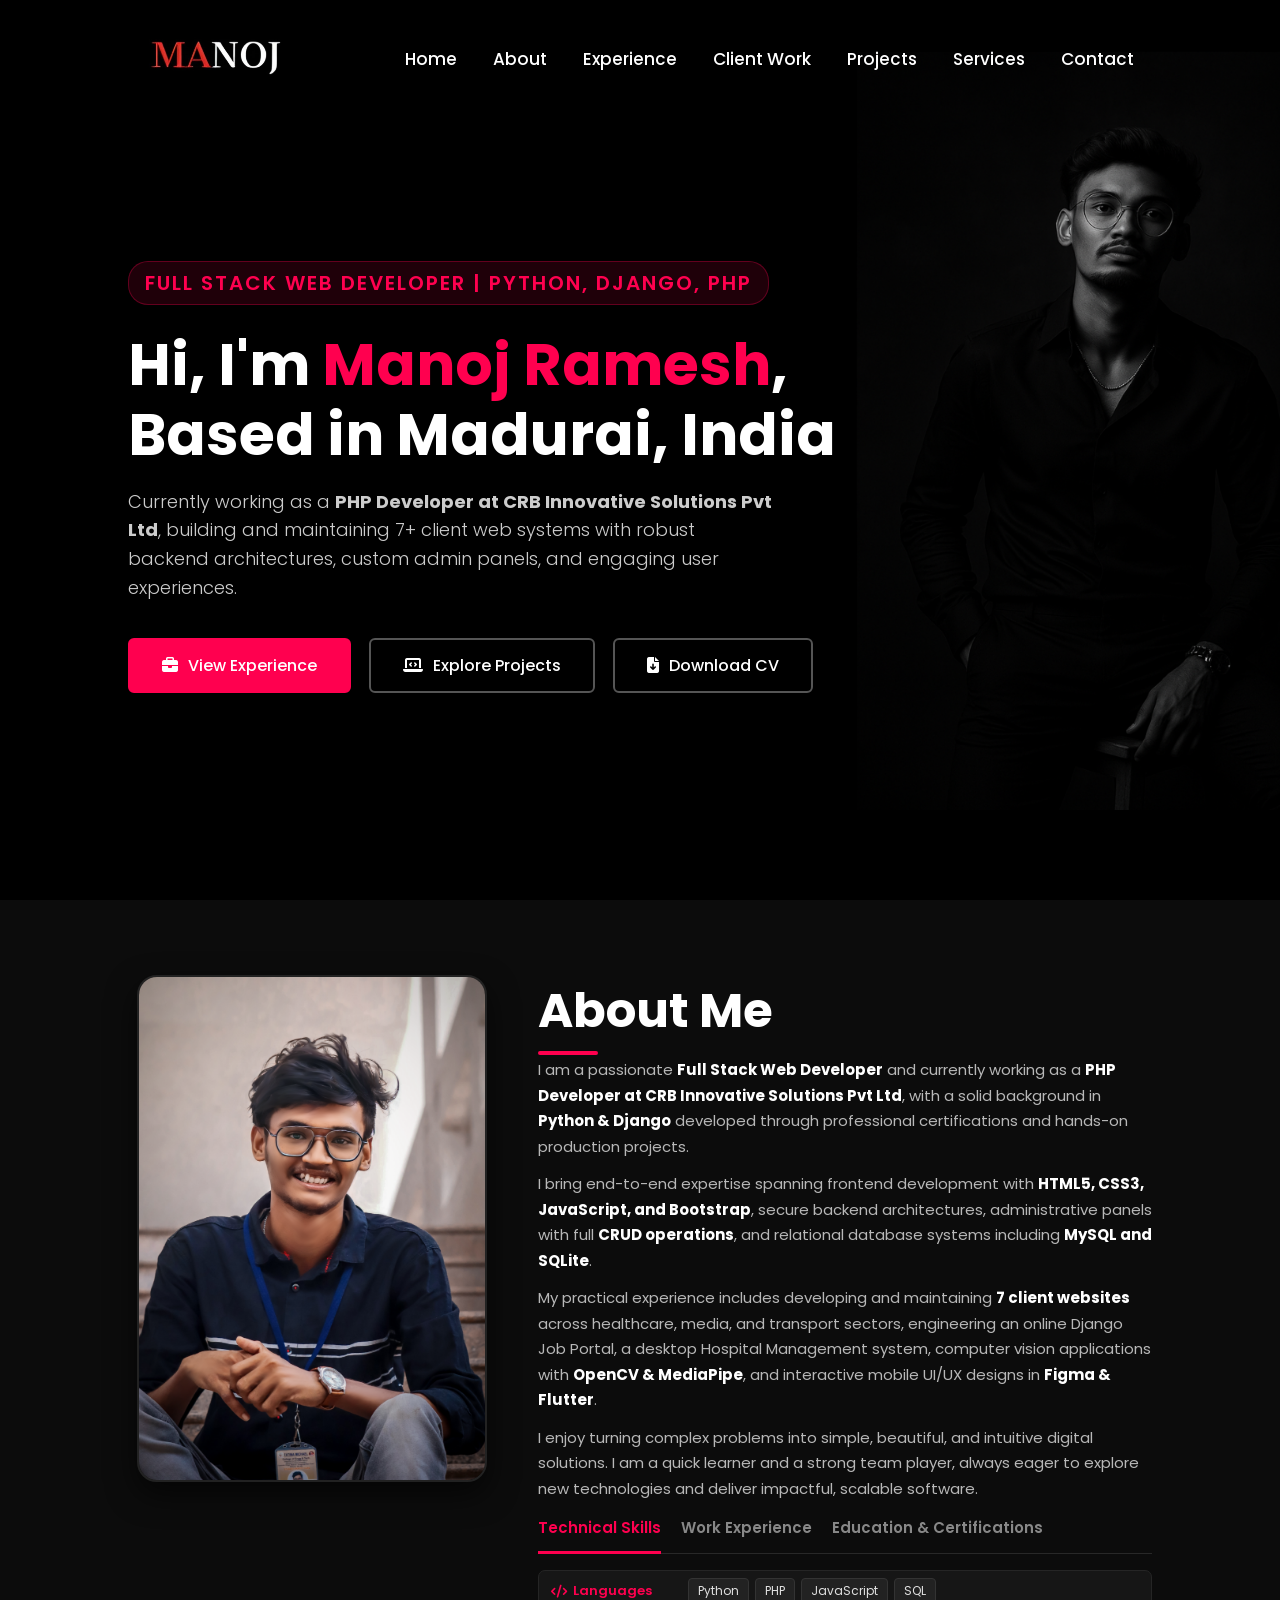
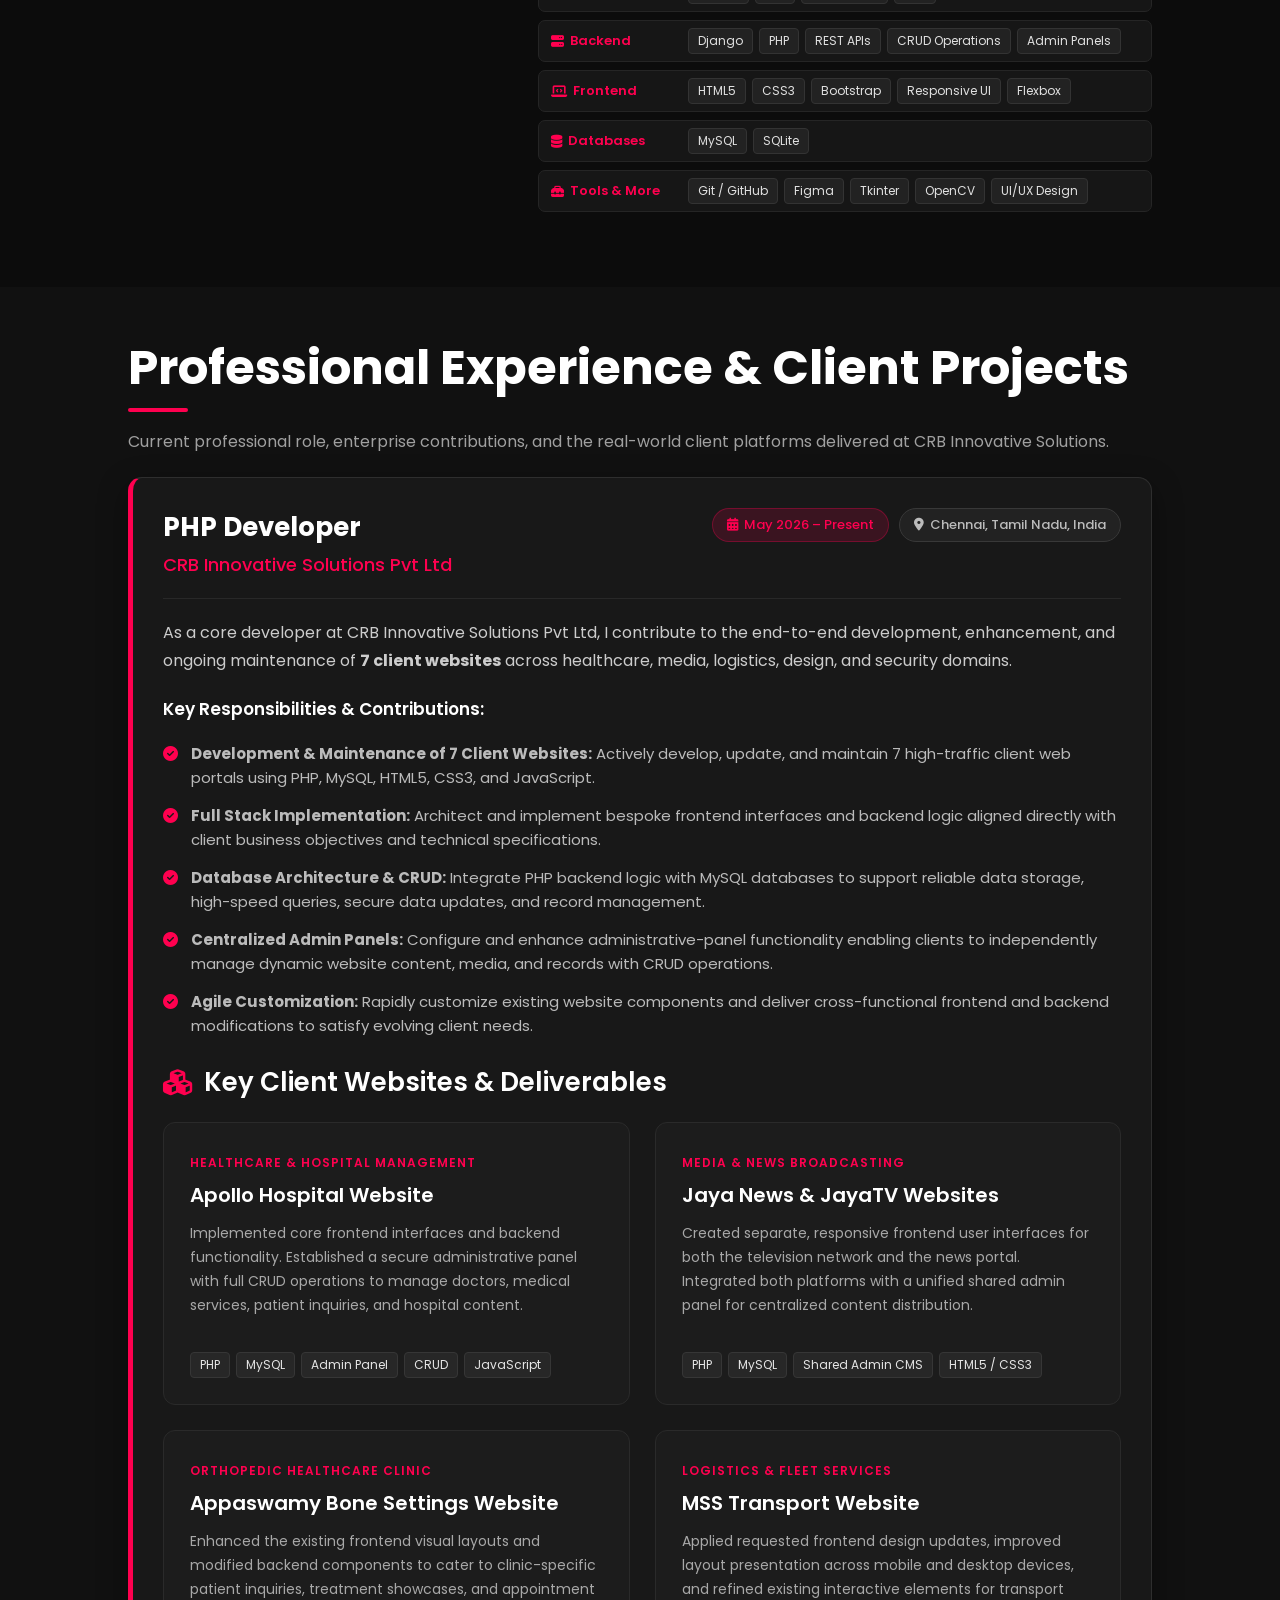
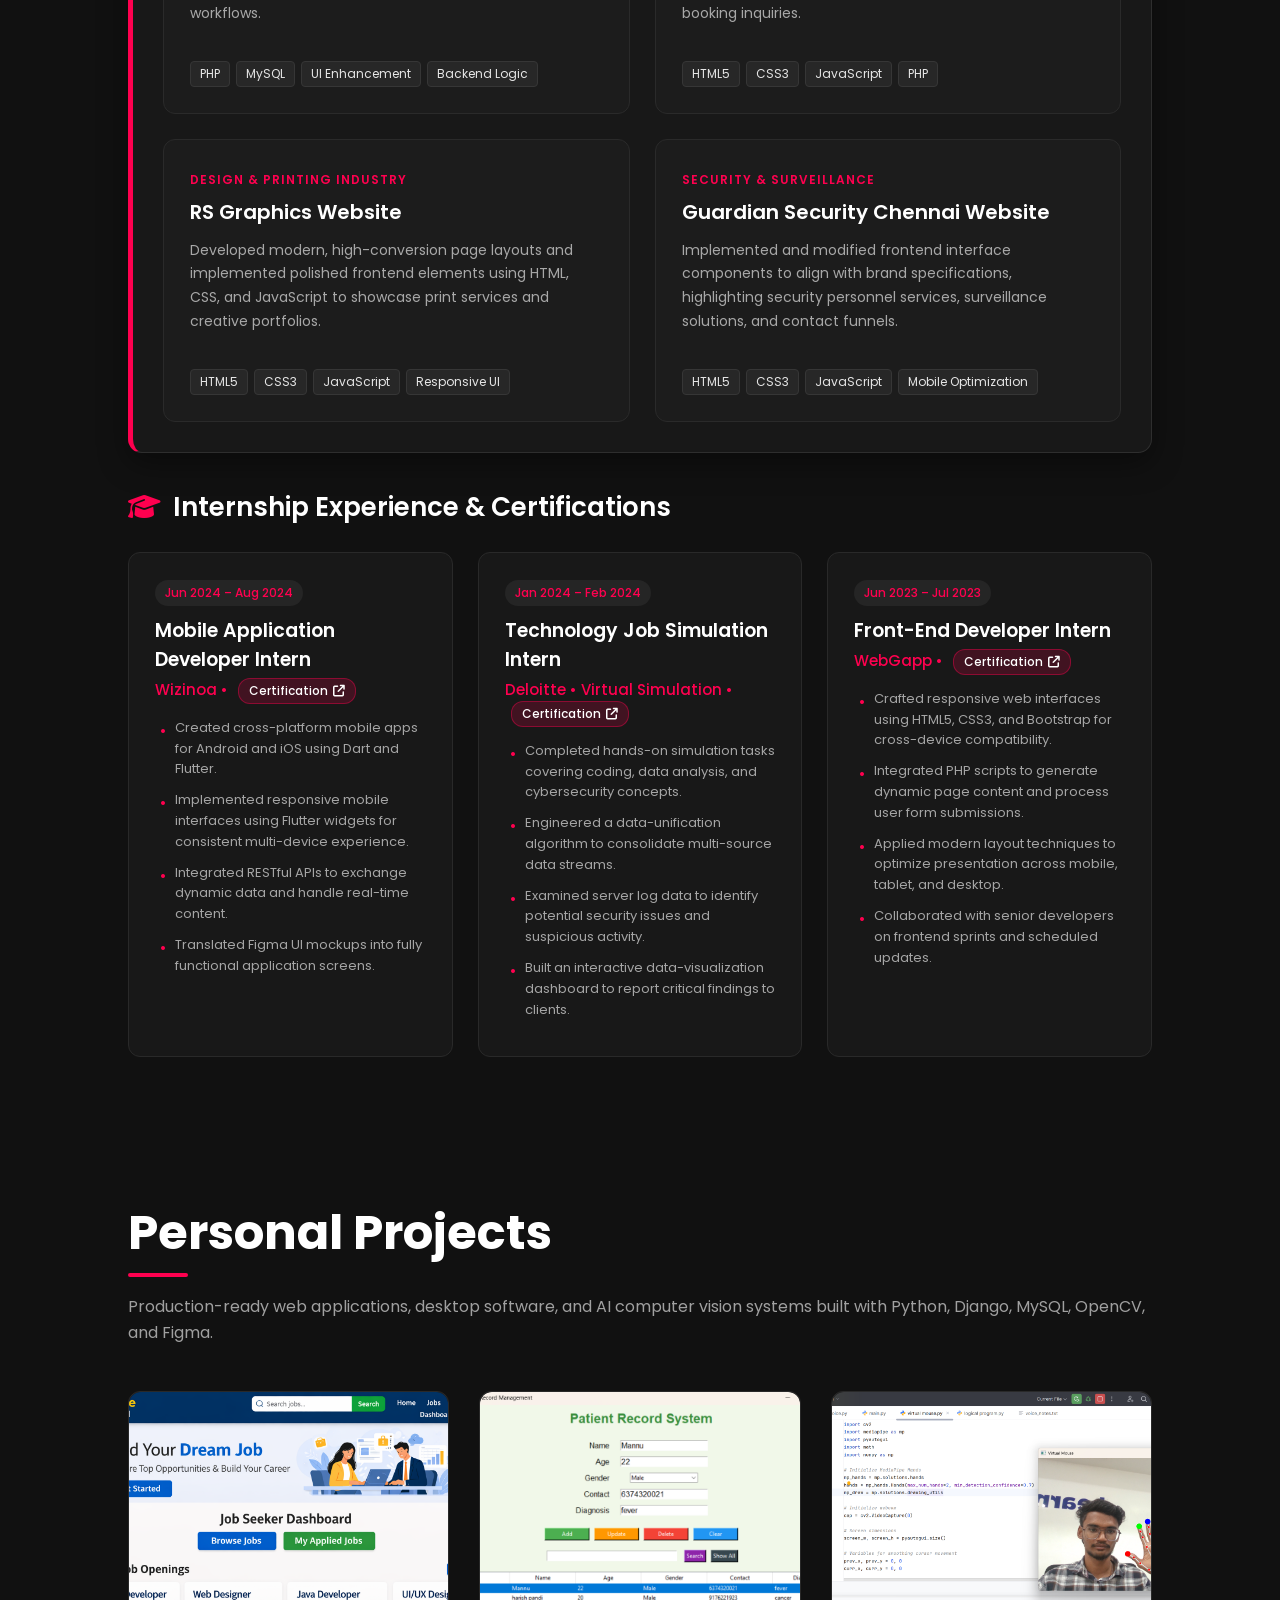
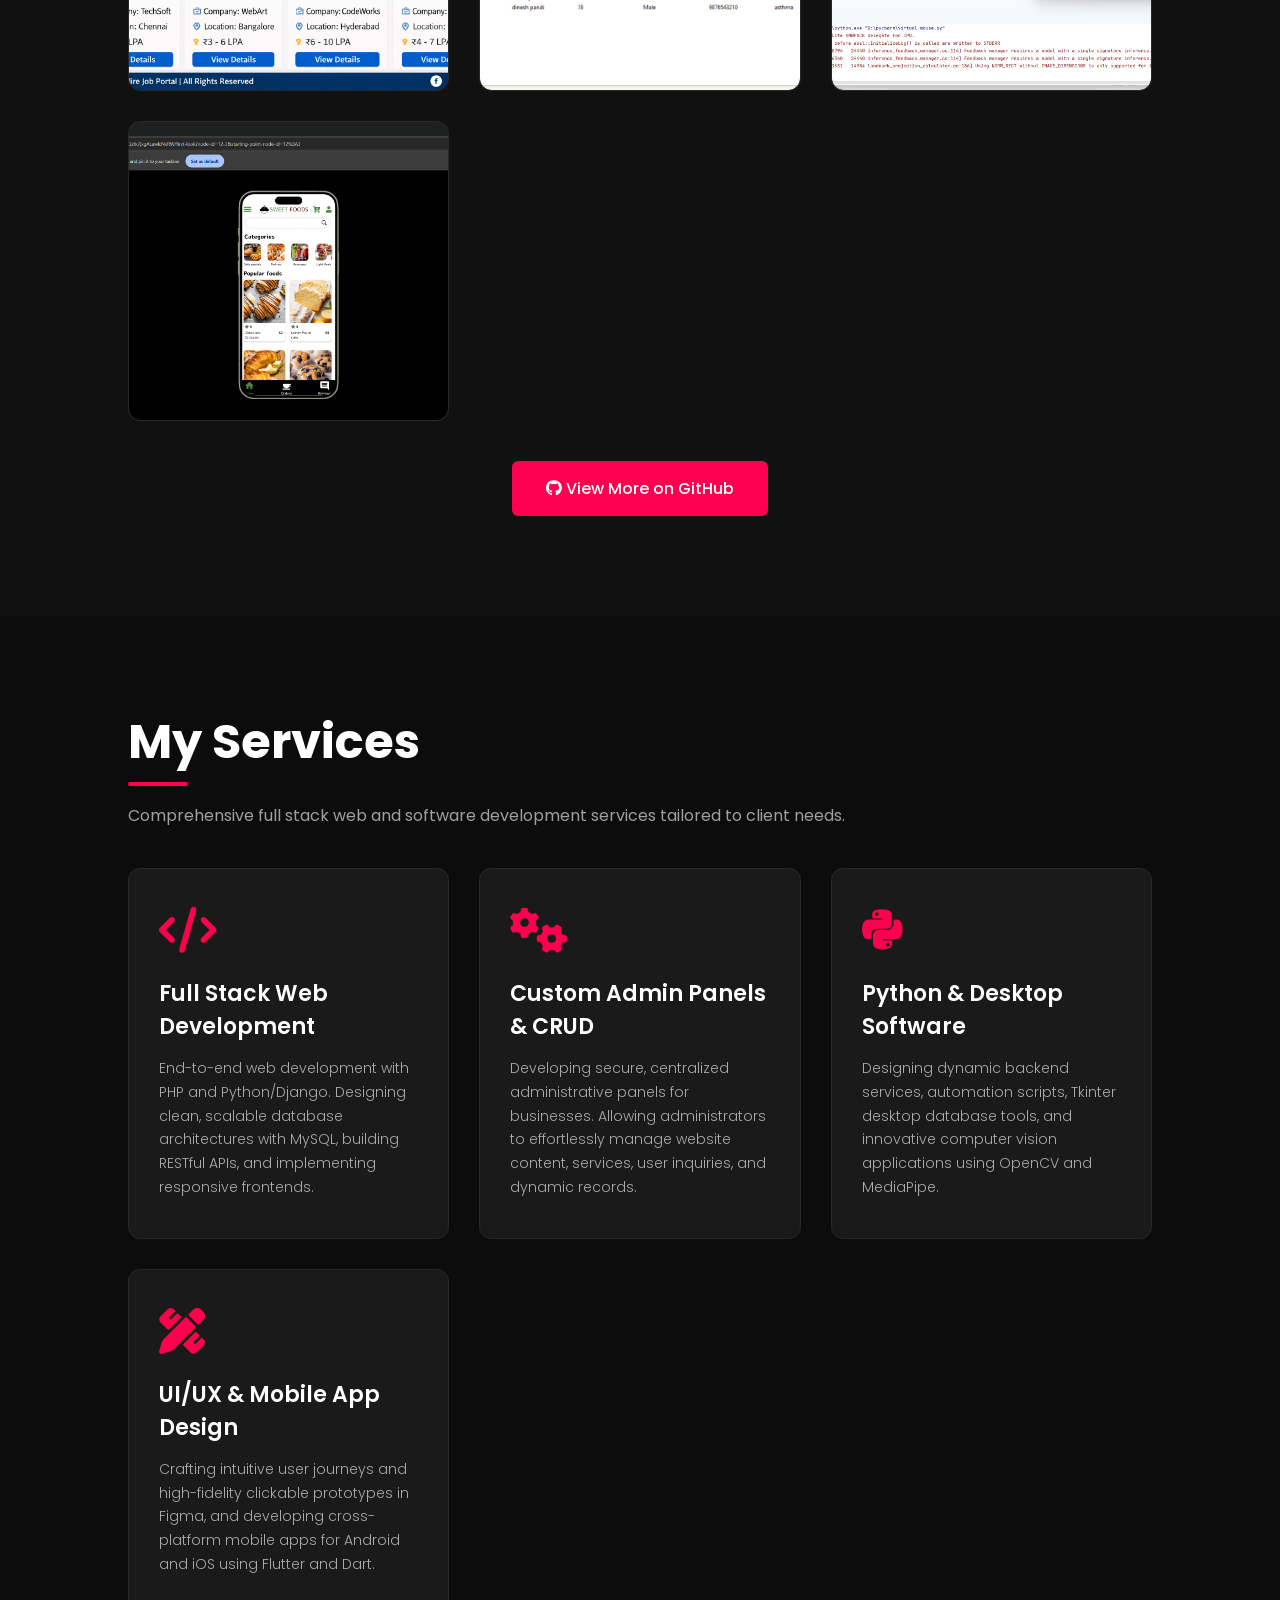
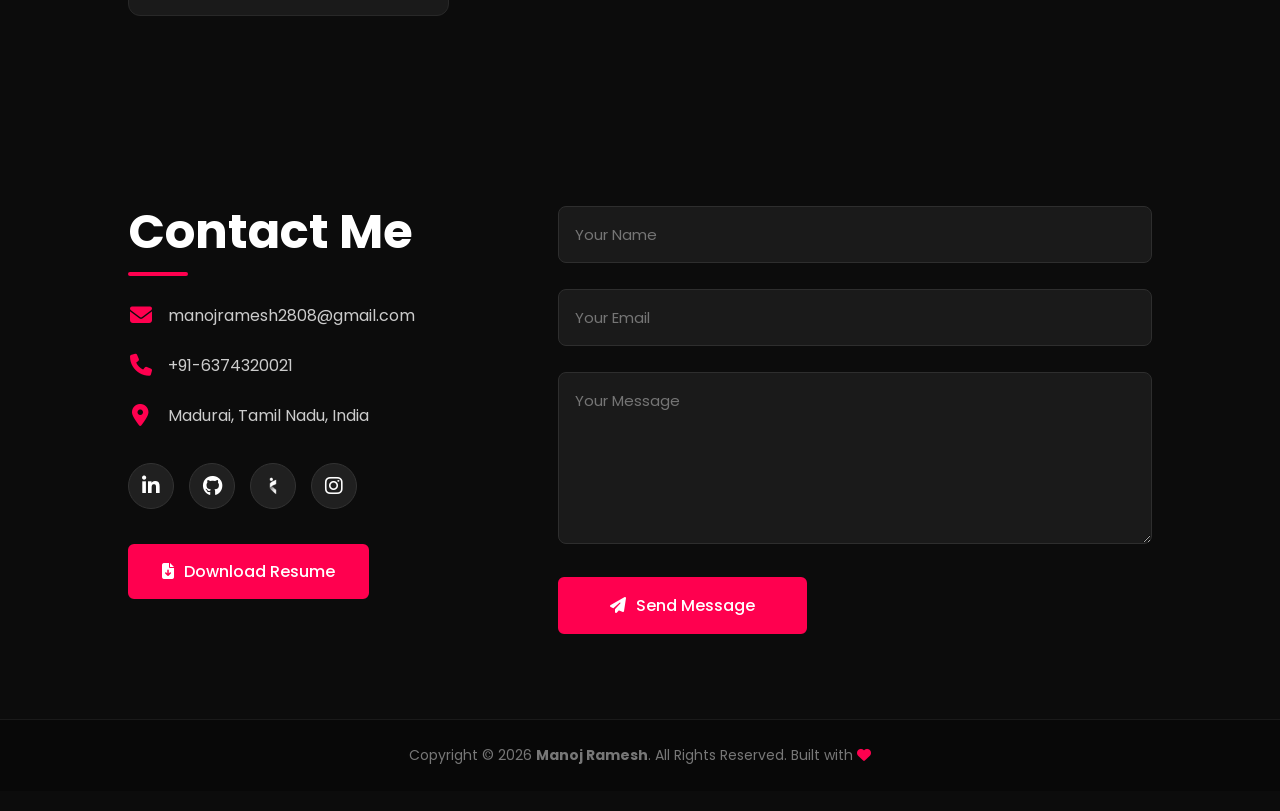
==== commit 23e4fd06: "location changes" ====
--- a/index.html
+++ b/index.html
@@ -6,6 +6,12 @@
     <meta name="viewport" content="width=device-width, initial-scale=1.0">
     <title>Manoj Ramesh | Full Stack Web Developer (Python, Django, PHP)</title>
     <meta name="description" content="Portfolio of Manoj Ramesh - Full Stack Web Developer specializing in Python, Django, PHP, MySQL, and modern frontend technologies.">
+    
+    <!-- Favicon (Works on file:// and web servers) -->
+    <link rel="icon" type="image/png" href="[data-uri]">
+    <link rel="icon" type="image/png" sizes="64x64" href="image/favicon.png?v=2">
+    <link rel="icon" type="image/svg+xml" href="image/favicon.svg?v=2">
+    <link rel="shortcut icon" href="favicon.ico?v=2">
     
     <!-- Google Fonts -->
     <link rel="preconnect" href="https://fonts.googleapis.com">
@@ -41,7 +47,7 @@
             
             <div class="header-text">
                 <span class="tagline">Full Stack Web Developer | Python, Django, PHP</span>
-                <h1>Hi, I'm <span>Manoj Ramesh</span>,<br>Based in Chennai, India</h1>
+                <h1>Hi, I'm <span>Manoj Ramesh</span>,<br>Based in Madurai, India</h1>
                 <p class="header-bio">
                     Currently working as a <strong>PHP Developer at CRB Innovative Solutions Pvt Ltd</strong>, building and maintaining 7+ client web systems with robust backend architectures, custom admin panels, and engaging user experiences.
                 </p>
@@ -526,13 +532,13 @@
                     <h1 class="sub-title">Contact Me</h1>
                     <p><i class="fa-solid fa-envelope"></i> manojramesh2808@gmail.com</p>
                     <p><i class="fa-solid fa-phone"></i> +91-6374320021</p>
-                    <p><i class="fa-solid fa-location-dot"></i> Chennai, Tamil Nadu, India</p>
+                    <p><i class="fa-solid fa-location-dot"></i> Madurai, Tamil Nadu, India</p>
 
                     <div class="social-icons">
                         <a href="https://www.linkedin.com/in/manojramesh28" target="_blank" rel="noopener noreferrer" title="LinkedIn"><i class="fa-brands fa-linkedin-in"></i></a>
                         <a href="https://github.com/Manoj2823" target="_blank" rel="noopener noreferrer" title="GitHub"><i class="fa-brands fa-github"></i></a>
                         <a href="https://www.naukri.com/mnjuser/profile?id=&altresid" target="_blank" rel="noopener noreferrer" title="Naukri"><img src="image/naukri.png" alt="Naukri" class="naukri-icon"></a>
-                        <a href="https://www.instagram.com/__m_a__n__n__u__/?hl=en" target="_blank" rel="noopener noreferrer" title="Instagram"><i class="fa-brands fa-instagram"></i></a>
+                        <a href="https://www.instagram.com/___m___a___n___o__j___/" target="_blank" rel="noopener noreferrer" title="Instagram"><i class="fa-brands fa-instagram"></i></a>
                     </div>
 
                     <a href="image/Manoj_Ramesh_Resume.pdf" download="Manoj_Ramesh_Resume.pdf" target="_blank" rel="noopener noreferrer" class="btn btn2">
